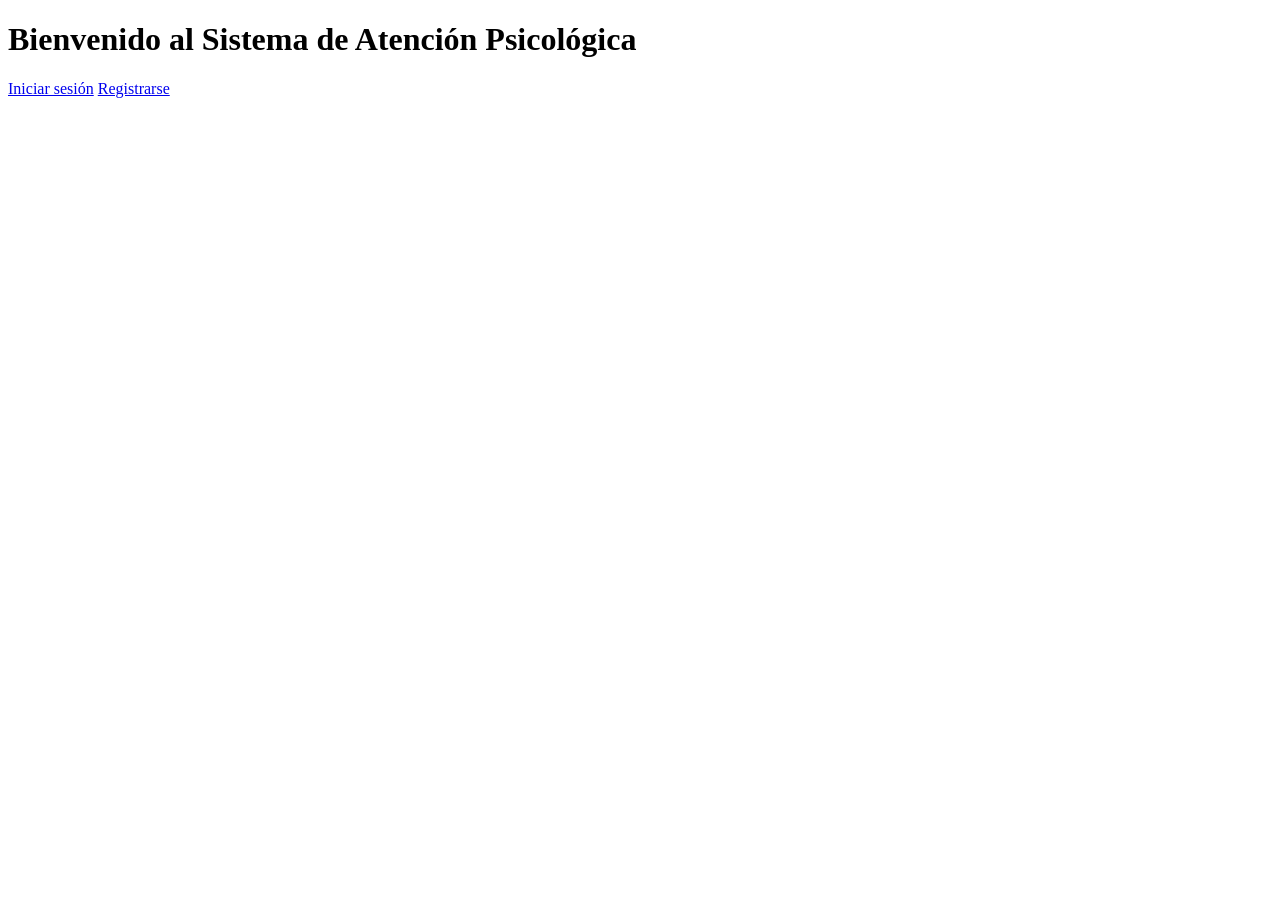
==== index.html @ fe7c887a "Add files via upload" ====
<!DOCTYPE html>
<html lang="es">
<head>
    <meta charset="UTF-8">
    <meta name="viewport" content="width=device-width, initial-scale=1.0">
    <link rel="stylesheet" href="css/styles-index.css">
    <title>Página principal</title>
</head>
<body>
    <header>
        <h1>Bienvenido al Sistema de Atención Psicológica</h1>
    </header>
    <main>
        <a href="login.html" id="loginLink">Iniciar sesión</a>
        <a href="registro.html" id="registerLink">Registrarse</a>
    </main>
    <script type="module">
        document.addEventListener('DOMContentLoaded', () => {
            const loginLink = document.getElementById('loginLink');
            const registerLink = document.getElementById('registerLink');
            
            loginLink.addEventListener('click', (e) => {
                e.preventDefault();
                window.location.href = 'login.html';
            });
            
            registerLink.addEventListener('click', (e) => {
                e.preventDefault();
                window.location.href = 'registro.html';
            });
        });
    </script>
</body>
</html>
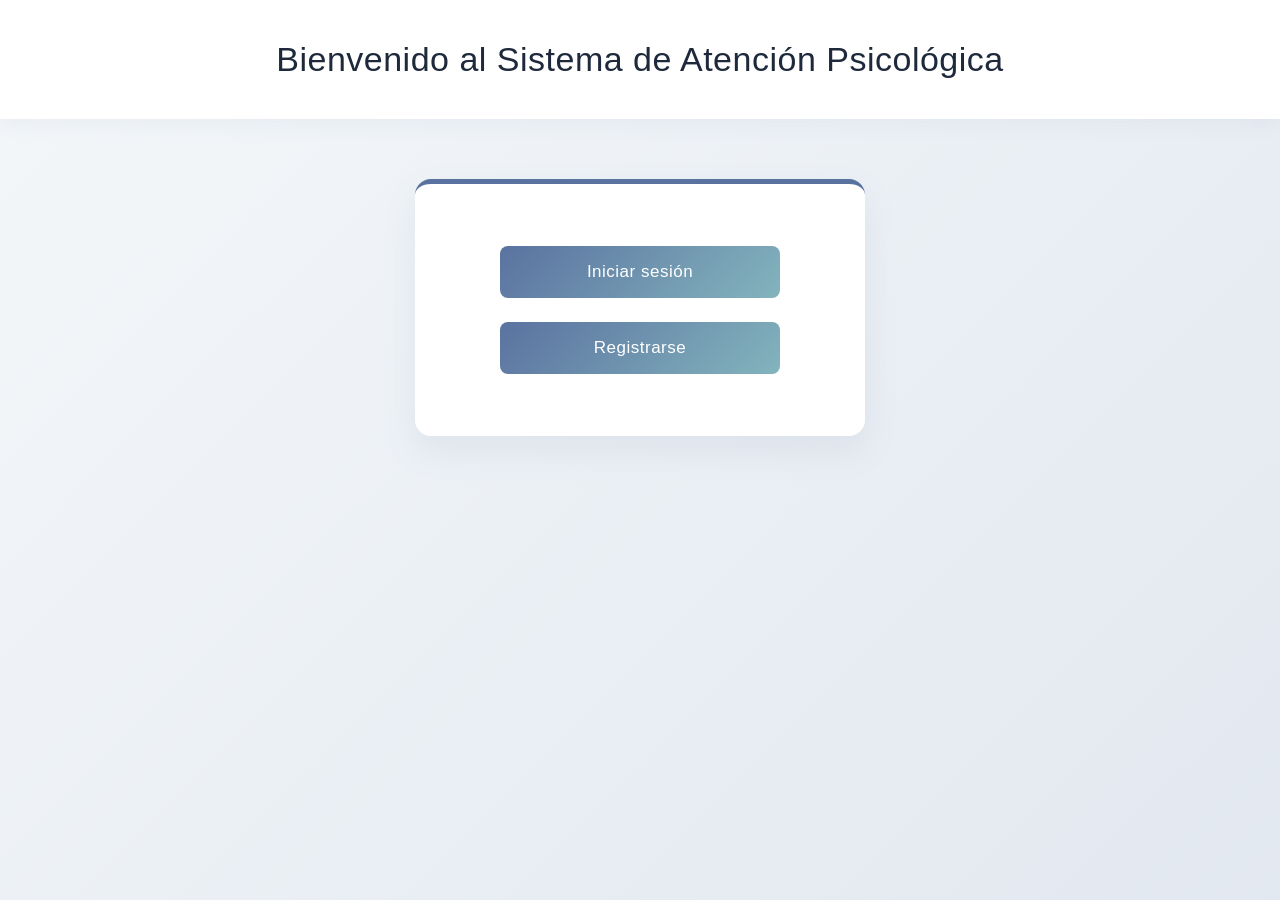
==== commit 2254503e: "Update index.html" ====
--- a/index.html
+++ b/index.html
@@ -3,7 +3,7 @@
 <head>
     <meta charset="UTF-8">
     <meta name="viewport" content="width=device-width, initial-scale=1.0">
-    <link rel="stylesheet" href="css/styles-index.css">
+    <link rel="stylesheet" href="styles-index.css">
     <title>Página principal</title>
 </head>
 <body>
@@ -31,4 +31,5 @@
         });
     </script>
 </body>
-</html>+
+</html>
--- a/styles-index.css
+++ b/styles-index.css
@@ -0,0 +1,90 @@
+* {
+    margin: 0;
+    padding: 0;
+    box-sizing: border-box;
+}
+
+body {
+    font-family: 'Segoe UI', Tahoma, Geneva, Verdana, sans-serif;
+    background: url('https://www.transparenttextures.com/patterns/cubes.png'), linear-gradient(135deg, #F4F7F9 0%, #E2E8F0 100%);
+    min-height: 100vh;
+    display: flex;
+    flex-direction: column;
+    align-items: center;
+}
+
+header {
+    background: white;
+    color: #334155;
+    padding: 40px 20px;
+    text-align: center;
+    width: 100%;
+    margin-bottom: 60px;
+    box-shadow: 0 4px 20px rgba(90, 114, 160, 0.08);
+}
+
+header h1 {
+    font-size: 34px;
+    font-weight: 400;
+    letter-spacing: 0.5px;
+    color: #1E293B;
+    max-width: 800px;
+    margin: 0 auto;
+}
+
+main {
+    display: flex;
+    flex-direction: column;
+    align-items: center;
+    padding: 50px 40px;
+    background: #FFFFFF;
+    border-radius: 16px;
+    box-shadow: 0 15px 35px rgba(90, 114, 160, 0.1);
+    max-width: 450px;
+    width: 90%;
+    animation: slideUp 0.8s ease;
+    border-top: 5px solid #5A72A0;
+}
+
+@keyframes slideUp {
+    from { opacity: 0; transform: translateY(20px); }
+    to { opacity: 1; transform: translateY(0); }
+}
+
+a {
+    display: inline-block;
+    margin: 12px;
+    padding: 16px 30px;
+    background: linear-gradient(135deg, #5A72A0 0%, #83B4BD 100%);
+    color: white;
+    text-decoration: none;
+    border-radius: 8px;
+    font-size: 17px;
+    font-weight: 500;
+    letter-spacing: 0.5px;
+    transition: all 0.3s ease;
+    width: 280px;
+    text-align: center;
+}
+
+a:hover {
+    transform: translateY(-2px);
+    box-shadow: 0 8px 20px rgba(90, 114, 160, 0.25);
+    background: linear-gradient(135deg, #4A6290 0%, #73A4AD 100%);
+}
+
+@media screen and (max-width: 480px) {
+    main {
+        padding: 30px 20px;
+        width: 95%;
+    }
+    header h1 {
+        font-size: 22px;
+        margin-bottom: 20px;
+    }
+    a {
+        font-size: 14px;
+        padding: 12px;
+        width: 100%;
+    }
+}
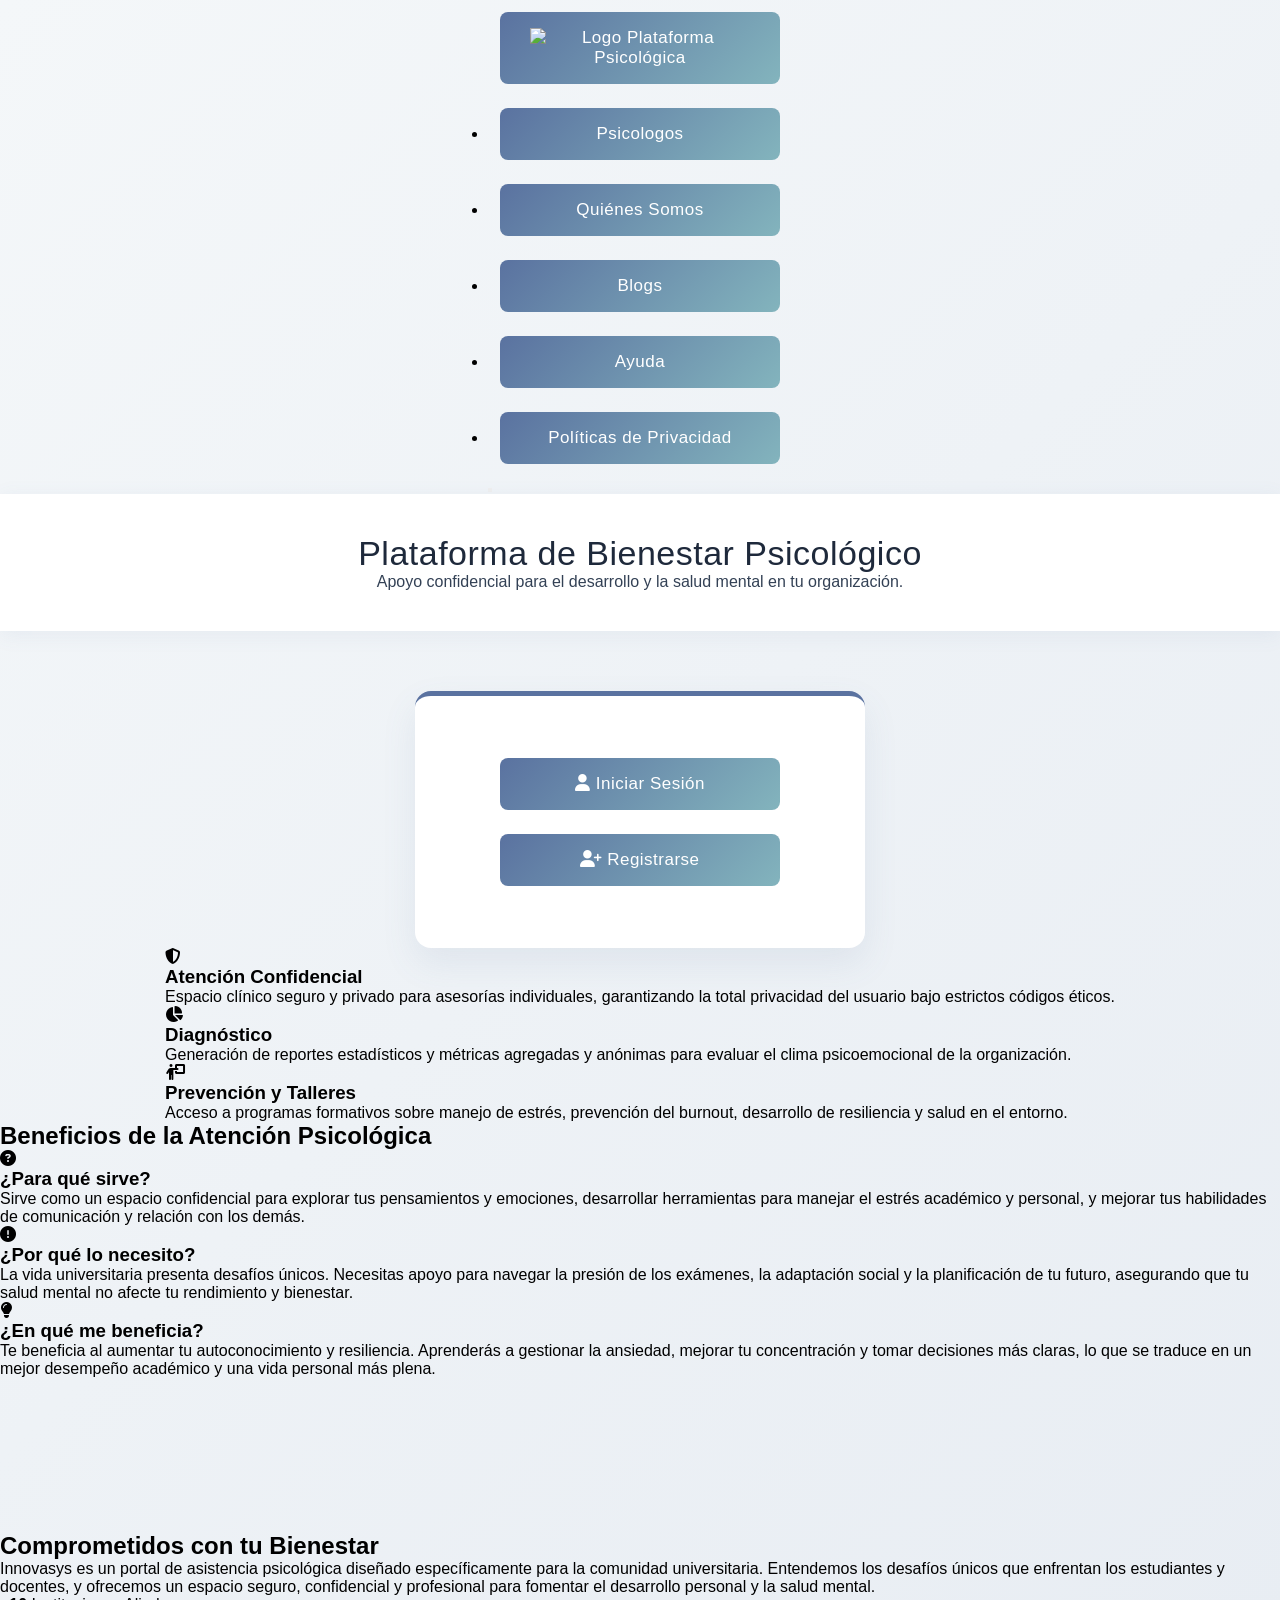
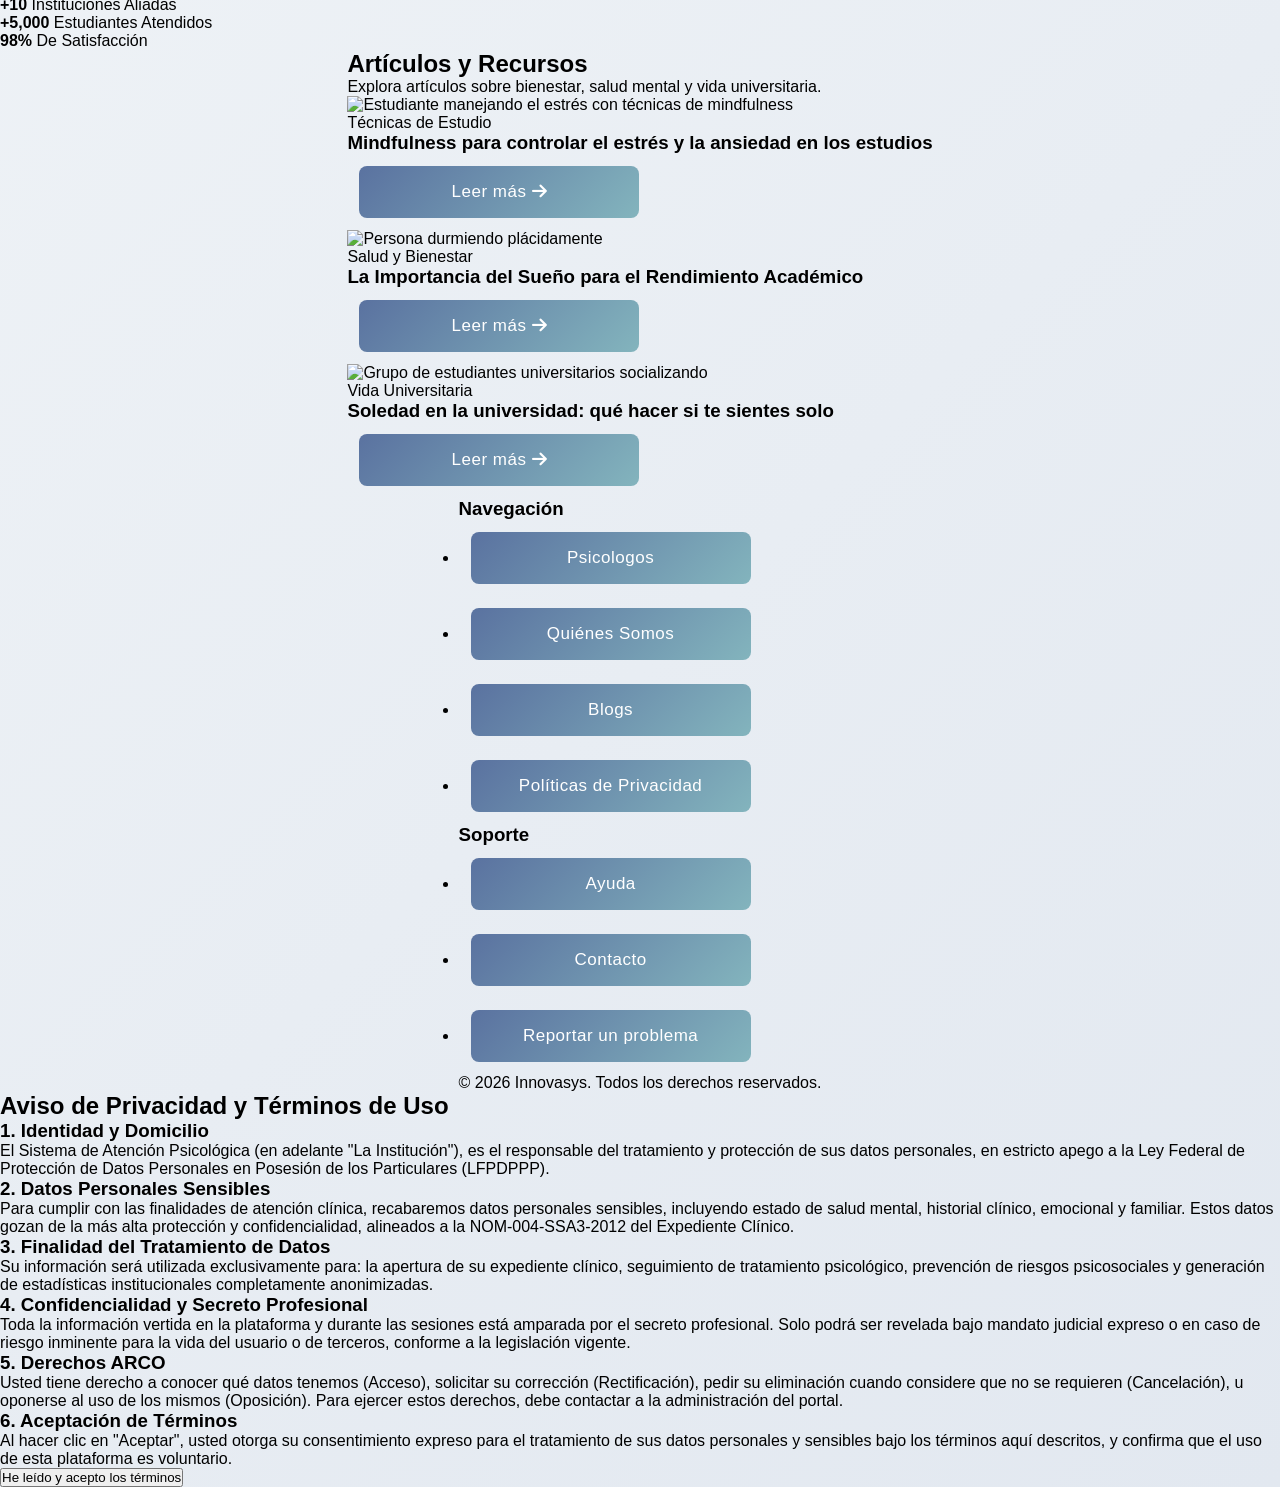
==== commit 5993c0af: "Update index.html" ====
--- a/index.html
+++ b/index.html
@@ -3,33 +3,207 @@
 <head>
     <meta charset="UTF-8">
     <meta name="viewport" content="width=device-width, initial-scale=1.0">
+    <link rel="preconnect" href="https://fonts.googleapis.com">
+    <link rel="preconnect" href="https://fonts.gstatic.com" crossorigin>
+    <link href="https://fonts.googleapis.com/css2?family=Poppins:wght@400;600;700&display=swap" rel="stylesheet">
     <link rel="stylesheet" href="styles-index.css">
-    <title>Página principal</title>
+    <link rel="stylesheet" href="https://cdnjs.cloudflare.com/ajax/libs/font-awesome/6.5.2/css/all.min.css" integrity="sha512-SnH5WK+bZxgPHs44uWIX+LLJAJ9/2PkPKZ5QiAj6Ta86w+fsb2TkcmfRyVX3pBnMFcV7oQPJkl9QevSCWr3W6A==" crossorigin="anonymous" referrerpolicy="no-referrer" />
+    <link rel="stylesheet" href="terminos.css">
+    <title>Página principal - Sistema de Atención Psicológica</title>
+    
 </head>
 <body>
+    <nav class="top-nav">
+        <div class="nav-brand">
+            <a href="index.html"><img src="logomain.png" alt="Logo Plataforma Psicológica" class="nav-logo"></a>
+        </div>
+        <ul class="nav-links">
+            <li><a href="info.html#servicios">Psicologos</a></li>
+            <li><a href="info.html#quienes-somos">Quiénes Somos</a></li>
+            <li><a href="info.html#blogs">Blogs</a></li>
+            <li><a href="info.html#ayuda">Ayuda</a></li>
+            <li><a href="#" id="privacyLinkNav">Políticas de Privacidad</a></li>
+        </ul>
+        <button class="nav-toggle" aria-label="toggle navigation">
+            <span class="hamburger"></span>
+        </button>
+    </nav>
     <header>
-        <h1>Bienvenido al Sistema de Atención Psicológica</h1>
+        <div id="hex-animation-container"></div>
+        
+        <h1>Plataforma de Bienestar Psicológico</h1>
+        <p class="subtitle">Apoyo confidencial para el desarrollo y la salud mental en tu organización.</p>
     </header>
-    <main>
-        <a href="login.html" id="loginLink">Iniciar sesión</a>
-        <a href="registro.html" id="registerLink">Registrarse</a>
+
+    <main class="scroll-animate">
+        <a href="login.html" id="loginLink"><i class="fas fa-user"></i> Iniciar Sesión</a>
+        <a href="registro.html" id="registerLink"><i class="fas fa-user-plus"></i> Registrarse</a>
     </main>
-    <script type="module">
-        document.addEventListener('DOMContentLoaded', () => {
-            const loginLink = document.getElementById('loginLink');
-            const registerLink = document.getElementById('registerLink');
-            
-            loginLink.addEventListener('click', (e) => {
-                e.preventDefault();
-                window.location.href = 'login.html';
+
+    <section class="features-container" id="features">
+        <div class="card scroll-animate">
+            <div class="card-icon"><i class="fas fa-shield-halved"></i></div>
+            <h3>Atención Confidencial</h3>
+            <p>Espacio clínico seguro y privado para asesorías individuales, garantizando la total privacidad del usuario bajo estrictos códigos éticos.</p>
+        </div>
+
+        <div class="card scroll-animate">
+            <div class="card-icon"><i class="fas fa-chart-pie"></i></div>
+            <h3>Diagnóstico</h3>
+            <p>Generación de reportes estadísticos y métricas agregadas y anónimas para evaluar el clima psicoemocional de la organización.</p>
+        </div>
+
+        <div class="card scroll-animate">
+            <div class="card-icon"><i class="fas fa-person-chalkboard"></i></div>
+            <h3>Prevención y Talleres</h3>
+            <p>Acceso a programas formativos sobre manejo de estrés, prevención del burnout, desarrollo de resiliencia y salud en el entorno.</p>
+        </div>
+    </section>
+
+    <section class="benefits-section">
+        <h2 class="scroll-animate">Beneficios de la Atención Psicológica</h2>
+        <div class="benefits-grid">
+            <div class="benefit-item scroll-animate">
+                <div class="benefit-icon"><i class="fas fa-question-circle"></i></div>
+                <h3>¿Para qué sirve?</h3>
+                <p>Sirve como un espacio confidencial para explorar tus pensamientos y emociones, desarrollar herramientas para manejar el estrés académico y personal, y mejorar tus habilidades de comunicación y relación con los demás.</p>
+            </div>
+            <div class="benefit-item scroll-animate">
+                <div class="benefit-icon"><i class="fas fa-exclamation-circle"></i></div>
+                <h3>¿Por qué lo necesito?</h3>
+                <p>La vida universitaria presenta desafíos únicos. Necesitas apoyo para navegar la presión de los exámenes, la adaptación social y la planificación de tu futuro, asegurando que tu salud mental no afecte tu rendimiento y bienestar.</p>
+            </div>
+            <div class="benefit-item scroll-animate">
+                <div class="benefit-icon"><i class="fas fa-lightbulb"></i></div>
+                <h3>¿En qué me beneficia?</h3>
+                <p>Te beneficia al aumentar tu autoconocimiento y resiliencia. Aprenderás a gestionar la ansiedad, mejorar tu concentración y tomar decisiones más claras, lo que se traduce en un mejor desempeño académico y una vida personal más plena.</p>
+            </div>
+        </div>
+    </section>
+
+    <section id="quienes-somos" class="quienes-somos-section scroll-animate">
+        <video autoplay muted loop playsinline class="video-bg">
+            <source src="videos/footer-bg.mp4" type="video/mp4">
+            Tu navegador no soporta videos.
+        </video>
+        <div class="section-overlay"></div>
+        <div class="quienes-somos-content">
+            <h2>Comprometidos con tu Bienestar</h2>
+            <p>Innovasys es un portal de asistencia psicológica diseñado específicamente para la comunidad universitaria. Entendemos los desafíos únicos que enfrentan los estudiantes y docentes, y ofrecemos un espacio seguro, confidencial y profesional para fomentar el desarrollo personal y la salud mental.</p>
+            <div class="quienes-somos-stats">
+                <div class="stat">
+                    <strong>+10</strong>
+                    <span>Instituciones Aliadas</span>
+                </div>
+                <div class="stat">
+                    <strong>+5,000</strong>
+                    <span>Estudiantes Atendidos</span>
+                </div>
+                <div class="stat">
+                    <strong>98%</strong>
+                    <span>De Satisfacción</span>
+                </div>
+            </div>
+        </div>
+    </section>
+
+    <section id="blog-section" class="blog-section-container scroll-animate">
+        <h2>Artículos y Recursos</h2>
+        <p class="subtitle">Explora artículos sobre bienestar, salud mental y vida universitaria.</p>
+        <div class="blog-grid">
+            <div class="blog-card">
+                <img src="https://images.unsplash.com/photo-1515378791036-0648a3ef77b2?ixlib=rb-4.0.3&ixid=M3wxMjA3fDB8MHxwaG90by1wYWdlfHx8fGVufDB8fHx8fA%3D%3D&auto=format&fit=crop&w=1170&q=80" alt="Estudiante manejando el estrés con técnicas de mindfulness" class="blog-card-img">
+                <div class="blog-card-content">
+                    <span class="blog-category">Técnicas de Estudio</span>
+                    <h3>Mindfulness para controlar el estrés y la ansiedad en los estudios</h3>
+                    <a href="https://www.universia.net/es/actualidad/vida-universitaria/mindfulness-controlar-estres-ansiedad-estudios-1163701.html" target="_blank" class="blog-read-more">Leer más <i class="fas fa-arrow-right"></i></a>
+                </div>
+            </div>
+            <div class="blog-card">
+                <img src="https://encrypted-tbn0.gstatic.com/images?q=tbn:ANd9GcSHNWNBvbzosgFJBCMod4OmthiHLi0aNhvU5Q&s" alt="Persona durmiendo plácidamente" class="blog-card-img">
+                <div class="blog-card-content">
+                    <span class="blog-category">Salud y Bienestar</span>
+                    <h3>La Importancia del Sueño para el Rendimiento Académico</h3>
+                    <a href="https://www.udep.edu.pe/hoy/2021/09/la-importancia-del-sueno-en-el-rendimiento-academico/" target="_blank" class="blog-read-more">Leer más <i class="fas fa-arrow-right"></i></a>
+                </div>
+            </div>
+            <div class="blog-card">
+                <img src="https://images.unsplash.com/photo-1523240795612-9a054b0db644?ixlib=rb-4.0.3&ixid=M3wxMjA3fDB8MHxwaG90by1wYWdlfHx8fGVufDB8fHx8fA%3D%3D&auto=format&fit=crop&w=1170&q=80" alt="Grupo de estudiantes universitarios socializando" class="blog-card-img">
+                <div class="blog-card-content">
+                    <span class="blog-category">Vida Universitaria</span>
+                    <h3>Soledad en la universidad: qué hacer si te sientes solo</h3>
+                    <a href="https://www.formacionyestudios.com/soledad-en-la-universidad-que-hacer-si-te-sientes-solo.html" target="_blank" class="blog-read-more">Leer más <i class="fas fa-arrow-right"></i></a>
+                </div>
+            </div>
+        </div>
+    </section>
+
+    <footer class="main-footer scroll-animate">
+        <div class="footer-grid">
+            <div class="footer-column">
+                <h3>Navegación</h3>
+                <ul>
+                    <li><a href="info.html#servicios">Psicologos</a></li>
+                    <li><a href="info.html#quienes-somos">Quiénes Somos</a></li>
+                    <li><a href="info.html#blogs">Blogs</a></li>
+                    <li><a href="#" id="privacyLinkFooter">Políticas de Privacidad</a></li>
+                </ul>
+            </div>
+            <div class="footer-column">
+                <h3>Soporte</h3>
+                <ul>
+                    <li><a href="info.html#ayuda">Ayuda</a></li>
+                    <li><a href="info.html#ayuda">Contacto</a></li>
+                    <li><a href="#">Reportar un problema</a></li>
+                </ul>
+            </div>
+        </div>
+        <div class="footer-bottom">
+            <p>&copy; 2026 Innovasys. Todos los derechos reservados.</p>
+        </div>
+    </footer>
+
+    <div id="legalModal" class="modal-overlay">
+    <div class="modal-content">
+        <h2>Aviso de Privacidad y Términos de Uso</h2>
+        <div class="legal-text">
+            <h3>1. Identidad y Domicilio</h3>
+            <p>El Sistema de Atención Psicológica (en adelante "La Institución"), es el responsable del tratamiento y protección de sus datos personales, en estricto apego a la Ley Federal de Protección de Datos Personales en Posesión de los Particulares (LFPDPPP).</p>
+
+            <h3>2. Datos Personales Sensibles</h3>
+            <p>Para cumplir con las finalidades de atención clínica, recabaremos datos personales sensibles, incluyendo estado de salud mental, historial clínico, emocional y familiar. Estos datos gozan de la más alta protección y confidencialidad, alineados a la NOM-004-SSA3-2012 del Expediente Clínico.</p>
+
+            <h3>3. Finalidad del Tratamiento de Datos</h3>
+            <p>Su información será utilizada exclusivamente para: la apertura de su expediente clínico, seguimiento de tratamiento psicológico, prevención de riesgos psicosociales y generación de estadísticas institucionales completamente anonimizadas.</p>
+
+            <h3>4. Confidencialidad y Secreto Profesional</h3>
+            <p>Toda la información vertida en la plataforma y durante las sesiones está amparada por el secreto profesional. Solo podrá ser revelada bajo mandato judicial expreso o en caso de riesgo inminente para la vida del usuario o de terceros, conforme a la legislación vigente.</p>
+
+            <h3>5. Derechos ARCO</h3>
+            <p>Usted tiene derecho a conocer qué datos tenemos (Acceso), solicitar su corrección (Rectificación), pedir su eliminación cuando considere que no se requieren (Cancelación), u oponerse al uso de los mismos (Oposición). Para ejercer estos derechos, debe contactar a la administración del portal.</p>
+
+            <h3>6. Aceptación de Términos</h3>
+            <p>Al hacer clic en "Aceptar", usted otorga su consentimiento expreso para el tratamiento de sus datos personales y sensibles bajo los términos aquí descritos, y confirma que el uso de esta plataforma es voluntario.</p>
+        </div>
+        <button id="acceptTermsBtn" class="accept-btn">He leído y acepto los términos</button>
+    </div>
+</div>
+
+</body>
+<script type="text/javascript" src="https://cdnjs.cloudflare.com/ajax/libs/vanilla-tilt/1.7.2/vanilla-tilt.min.js"></script>
+<script src="animations.js"></script>
+<script src="terminos.js"></script>
+<script>
+    document.addEventListener('DOMContentLoaded', () => {
+        const navToggle = document.querySelector('.nav-toggle');
+        const navLinks = document.querySelector('.nav-links');
+
+        if (navToggle && navLinks) {
+            navToggle.addEventListener('click', () => {
+                navLinks.classList.toggle('active');
+                navToggle.classList.toggle('active');
             });
-            
-            registerLink.addEventListener('click', (e) => {
-                e.preventDefault();
-                window.location.href = 'registro.html';
-            });
-        });
-    </script>
-</body>
-
+        }
+    });
+</script>
 </html>
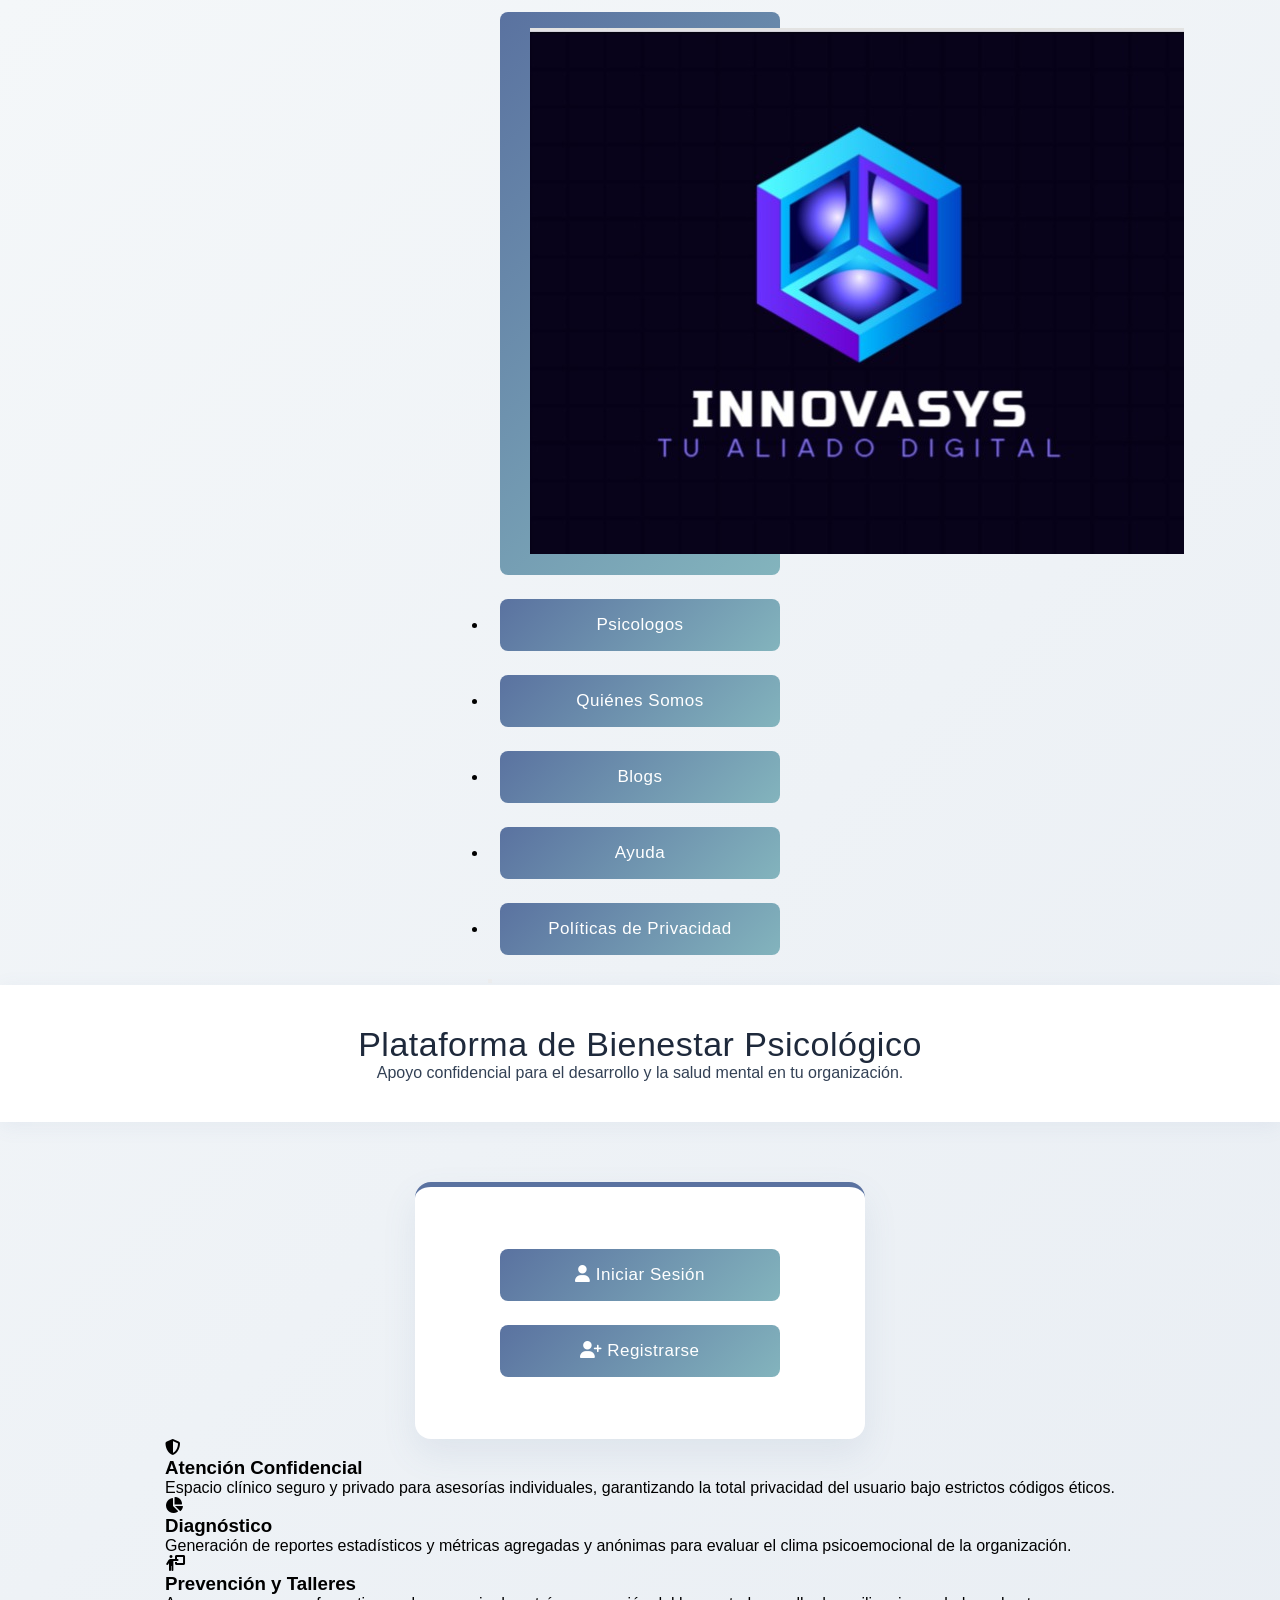
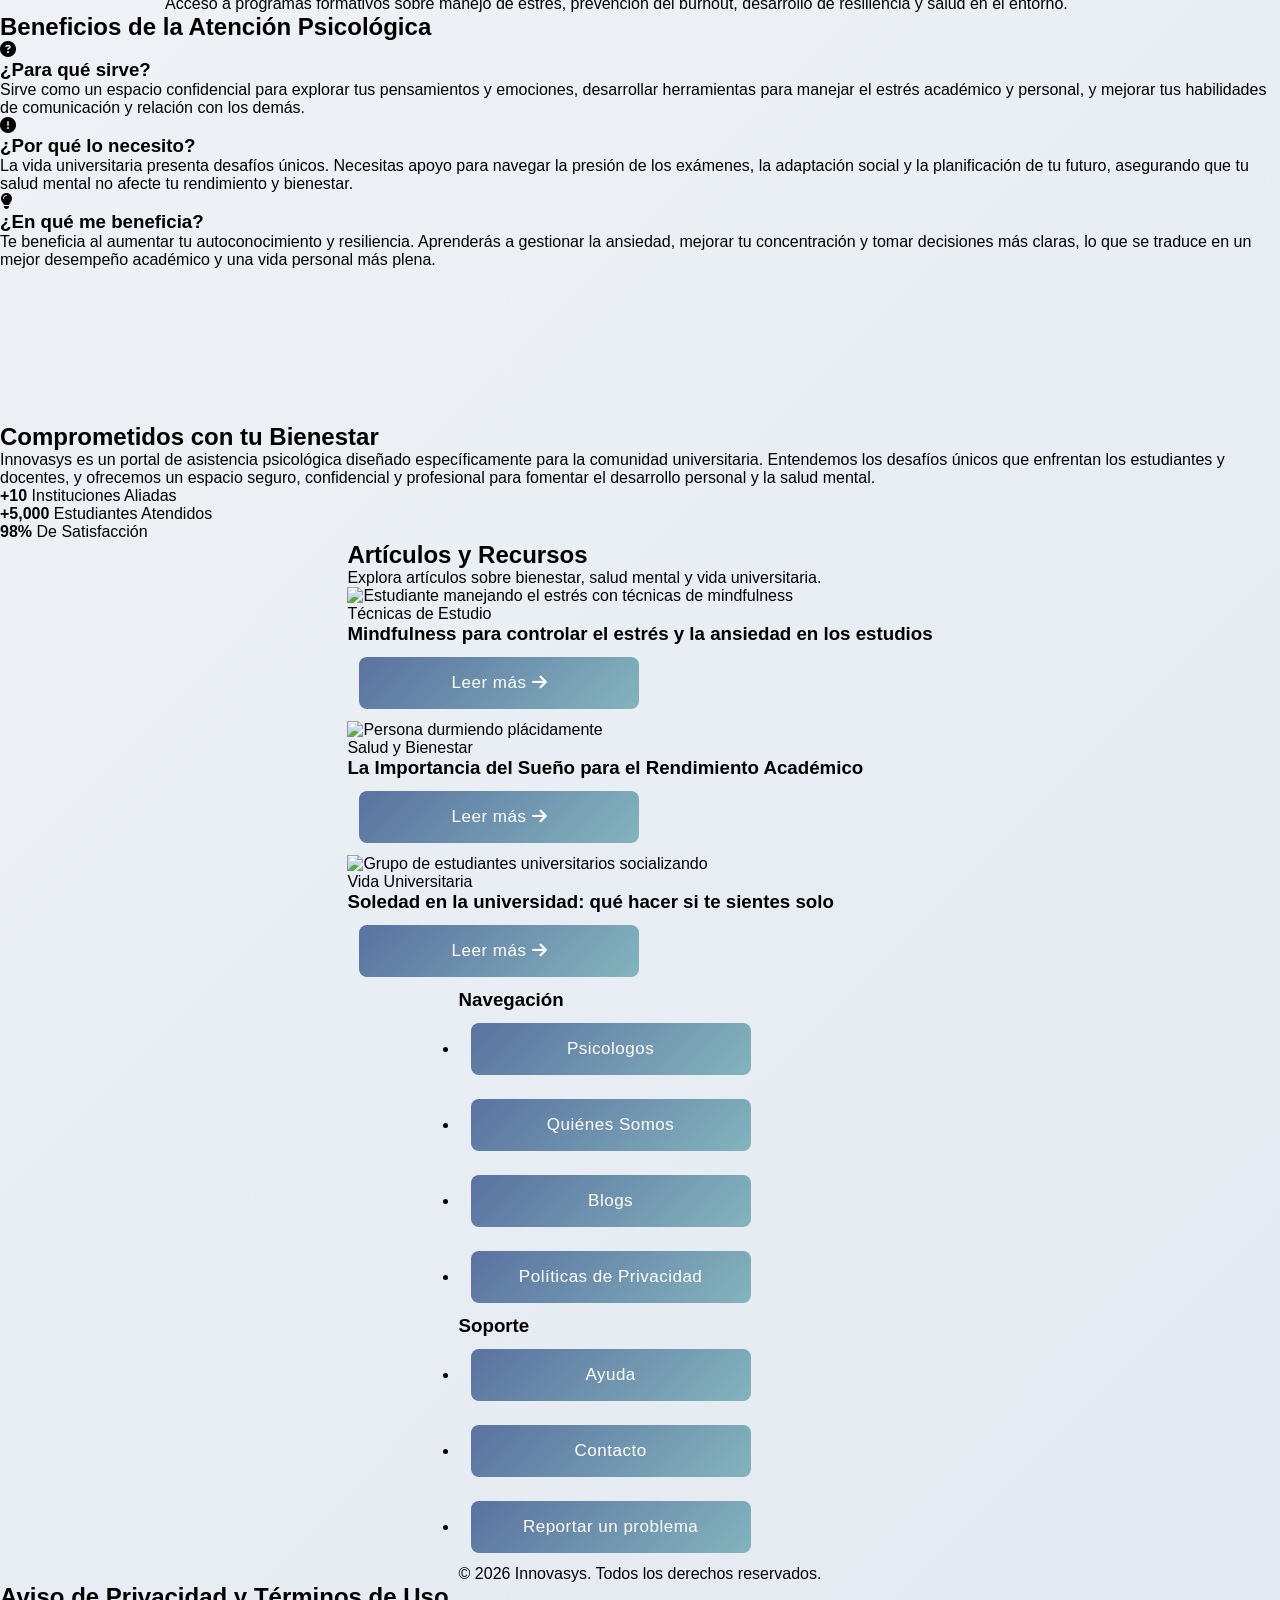
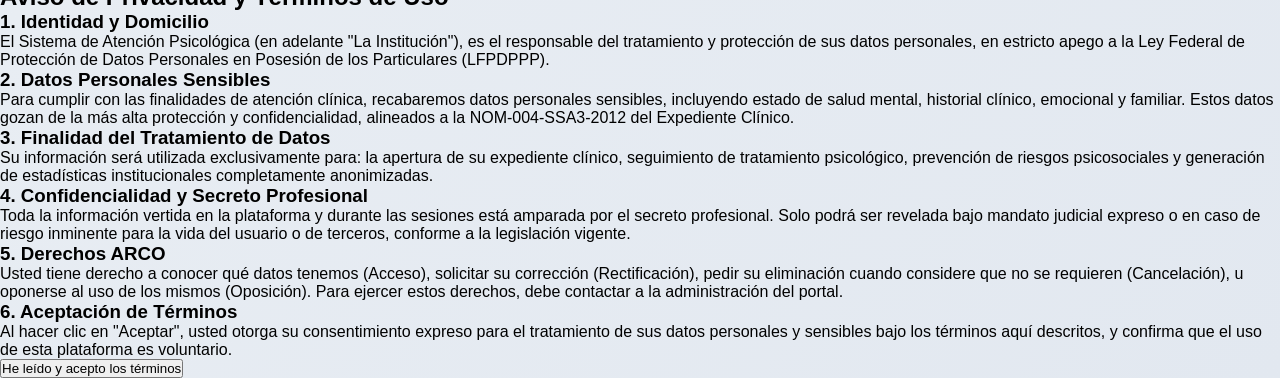
==== commit d520fd95: "Update index.html" ====
--- a/index.html
+++ b/index.html
@@ -15,7 +15,7 @@
 <body>
     <nav class="top-nav">
         <div class="nav-brand">
-            <a href="index.html"><img src="logomain.png" alt="Logo Plataforma Psicológica" class="nav-logo"></a>
+            <a href="index.html"><img src="logomain.jpg" alt="Logo Plataforma Psicológica" class="nav-logo"></a>
         </div>
         <ul class="nav-links">
             <li><a href="info.html#servicios">Psicologos</a></li>
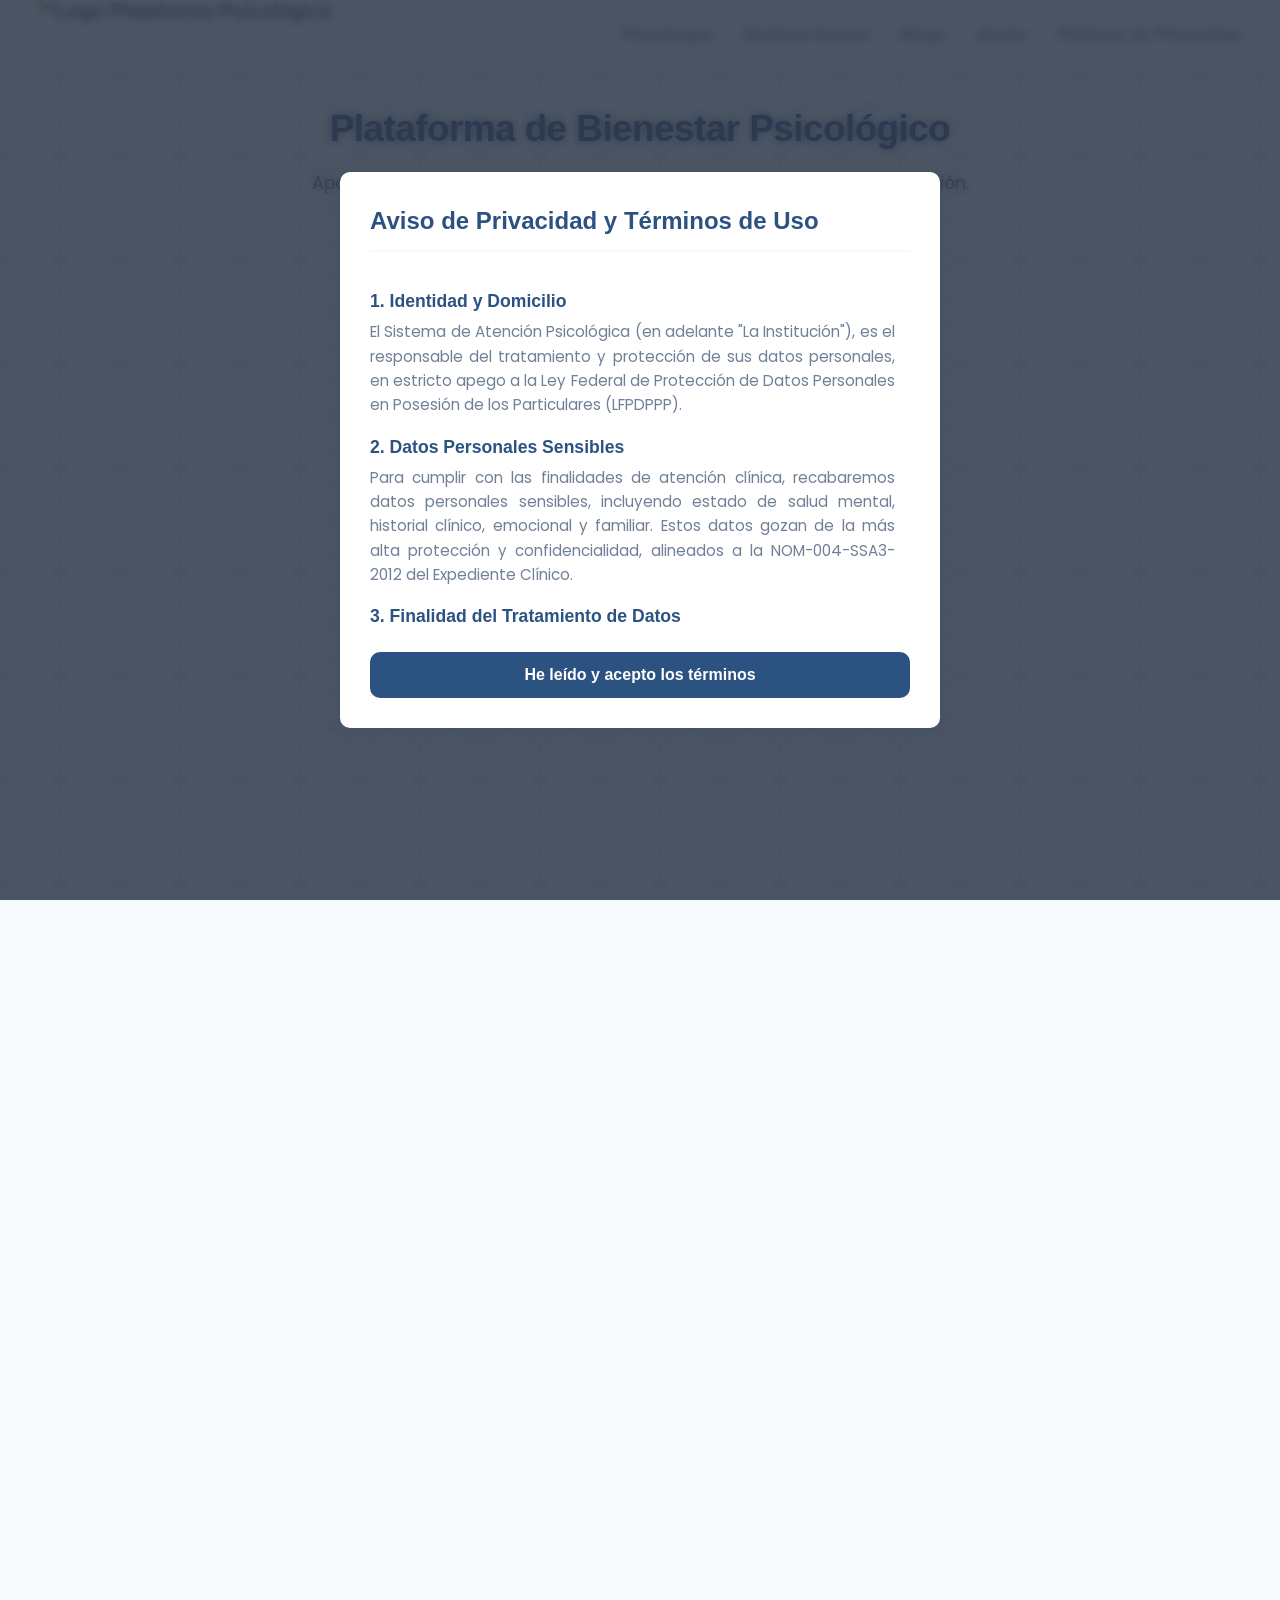
==== commit 0a0cfeeb: "Add files via upload" ====
--- a/index.html
+++ b/index.html
@@ -15,7 +15,7 @@
 <body>
     <nav class="top-nav">
         <div class="nav-brand">
-            <a href="index.html"><img src="logomain.jpg" alt="Logo Plataforma Psicológica" class="nav-logo"></a>
+            <a href="index.html"><img src="logomain.png" alt="Logo Plataforma Psicológica" class="nav-logo"></a>
         </div>
         <ul class="nav-links">
             <li><a href="info.html#servicios">Psicologos</a></li>
@@ -206,4 +206,4 @@
         }
     });
 </script>
-</html>
+</html>
--- a/styles-index.css
+++ b/styles-index.css
@@ -1,90 +1,770 @@
+/* Definición de la paleta de colores institucional */
+:root {
+    --primary-color: #2C5282;      /* Azul institucional: seriedad, confianza y ética */
+    --secondary-color: #4299E1;    /* Azul interactivo: enfoque y dinamismo */
+    --background-color: #F7FAFC;   /* Gris suave: descanso visual clínico */
+    --text-color: #2D3748;         /* Gris oscuro: lectura cómoda con alto contraste */
+    --text-muted: #718096;         /* Gris medio: para descripciones secundarias */
+    --white: #FFFFFF;
+    --border-radius: 10px;
+    --shadow-sm: 0 4px 6px rgba(0, 0, 0, 0.05);
+    --shadow-md: 0 10px 15px -3px rgba(44, 82, 130, 0.1), 0 4px 6px -2px rgba(44, 82, 130, 0.05);
+}
+
+/* ==========================================================================
+   KEYFRAMES (Animaciones)
+   ========================================================================== */
+@keyframes fadeIn {
+    from { opacity: 0; }
+    to { opacity: 1; }
+}
+
+@keyframes slideInTop {
+    from {
+        opacity: 0;
+        transform: translateY(-20px);
+    }
+    to {
+        opacity: 1;
+        transform: translateY(0);
+    }
+}
+
+@keyframes fadeInUp {
+    from {
+        opacity: 0;
+        transform: translateY(20px);
+    }
+    to {
+        opacity: 1;
+        transform: translateY(0);
+    }
+}
+
+@keyframes fadeInUp3D {
+    from {
+        opacity: 0;
+        transform: perspective(1000px) translateY(20px);
+    }
+    to {
+        opacity: 1;
+        transform: perspective(1000px) translateY(0);
+    }
+}
+
+@keyframes randomHexFade {
+    0% { opacity: 0; transform: scale(0.7) rotate(20deg); } /* Inicia más pequeño y rotado */
+    30% { opacity: 0.6; transform: scale(1) rotate(0deg); } /* Opacidad máxima más baja, menos rotación para "iluminar" */
+    100% { opacity: 0; transform: scale(1.3) rotate(-20deg); } /* Se desvanece, más grande y rotado */
+}
+
+@keyframes iconPulse {
+    0%, 100% {
+        /* Mantenemos el translateZ para que no pierda su efecto 3D */
+        transform: scale(1) translateZ(40px);
+    }
+    50% {
+        transform: scale(1.15) translateZ(40px); /* Crece un 15% en medio de la animación */
+    }
+}
+
+/* ==========================================================================
+   RESET Y ESTILOS BASE
+   ========================================================================== */
 * {
     margin: 0;
     padding: 0;
     box-sizing: border-box;
+    font-family: 'Poppins', 'Segoe UI', Roboto, Helvetica, Arial, sans-serif;
 }
 
 body {
-    font-family: 'Segoe UI', Tahoma, Geneva, Verdana, sans-serif;
-    background: url('https://www.transparenttextures.com/patterns/cubes.png'), linear-gradient(135deg, #F4F7F9 0%, #E2E8F0 100%);
-    min-height: 100vh;
+    background-color: var(--background-color);
+    color: var(--text-color);
+    
     display: flex;
     flex-direction: column;
     align-items: center;
-}
-
+    min-height: 100vh;
+    padding: 100px 20px 40px; /* Aumentamos el padding superior para la barra de navegación */
+    line-height: 1.6;
+    overflow-x: hidden;
+    
+    /* Animación de entrada inicial de la página */
+    animation: fadeIn 1s ease-out both;
+}
+
+/* ==========================================================================
+   FONDO HEXAGONAL ANIMADO
+   ========================================================================== */
+body::before {
+    content: "";
+    position: fixed;
+    top: 0;
+    left: 0;
+    width: 100%;
+    height: 100%;
+    z-index: -1; /* Asegura que se quede por detrás de todo el contenido */
+    
+    /* Patrón SVG de hexágonos codificado en URL */
+    background-image: url("data:image/svg+xml,%3Csvg xmlns='http://www.w3.org/2000/svg' width='50' height='86.6' viewBox='0 0 50 86.6'%3E%3Cpath d='M25 0L50 14.4v28.9L25 57.7L0 43.3V14.4L25 0zM25 86.6L50 72.2V43.3L25 28.9L0 43.3v28.9L25 86.6z' fill='none' stroke='%234299E1' stroke-width='1.5' /%3E%3C/svg%3E");
+    background-size: 60px 104px; /* Tamaño del hexágono */
+    opacity: 0.1; /* Hacemos el fondo estático y sutil */
+}
+
+/* Contenedor para los hexágonos aleatorios */
+#hex-animation-container {
+    position: fixed;
+    top: 0;
+    left: 0;
+    width: 100%;
+    height: 100%;
+    z-index: -2; /* Detrás del contenido, pero visible */
+    overflow: hidden;
+}
+
+.flying-hexagon {
+    position: absolute;
+    width: 60px;
+    height: 104px;
+    /* SVG de un hexágono con contorno (stroke) en un azul más claro para el efecto de "iluminación" */
+    background-image: url("data:image/svg+xml,%3Csvg xmlns='http://www.w3.org/2000/svg' width='50' height='86.6' viewBox='0 0 50 86.6'%3E%3Cpath d='M25 0L50 14.4v28.9L25 57.7L0 43.3V14.4L25 0zM25 86.6L50 72.2V43.3L25 28.9L0 43.3v28.9L25 86.6z' fill='none' stroke='%2385C1E9' stroke-width='1.5' /%3E%3C/svg%3E");
+    background-size: contain;
+    background-repeat: no-repeat;
+    opacity: 0; /* Inicia invisible */
+    
+    /* La animación se aplica desde JS, pero definimos su nombre aquí */
+    animation-name: randomHexFade;
+    animation-timing-function: ease-in-out;
+    animation-fill-mode: forwards; /* Mantiene el estado final (invisible) */
+}
+
+/* ==========================================================================
+   BARRA DE NAVEGACIÓN SUPERIOR
+   ========================================================================== */
+.top-nav {
+    position: fixed;
+    top: 0;
+    left: 0;
+    width: 100%;
+    display: flex;
+    justify-content: space-between;
+    align-items: center;
+    padding: 15px 40px; /* Aumentamos el padding para dar espacio al logo más grande */
+    background-color: var(--white); /* Fondo sólido */
+    box-shadow: var(--shadow-sm);
+    z-index: 900;
+    transition: top 0.3s;
+}
+
+.nav-logo {
+    height: 80px; /* Hacemos el logo más grande para que sea legible */
+    width: auto;
+    display: block; /* Elimina espacios extra debajo de la imagen */
+    margin-top: -20px; /* Aumentamos el margen negativo para que el logo "flote" */
+    margin-bottom: -20px; /* y no agrande la barra de navegación */
+}
+
+.nav-brand a {
+    font-size: 1.25rem;
+    font-weight: 700;
+    color: var(--primary-color);
+    text-decoration: none;
+    padding: 0;
+    overflow: visible; /* Sobrescribe el overflow:hidden de los botones */
+}
+
+.nav-brand a::before {
+    display: none; /* Quita el efecto shimmer del logo */
+}
+
+.nav-links {
+    display: flex;
+    list-style: none;
+    gap: 30px;
+}
+
+.nav-links a {
+    font-weight: 600;
+    color: var(--text-muted);
+    padding: 5px 0;
+    position: relative;
+    overflow: visible; /* Para que la línea de abajo sea visible */
+}
+
+.nav-links a::before {
+    display: none; /* Quita el efecto shimmer de los links de navegación */
+}
+
+.nav-links a:hover {
+    color: var(--primary-color);
+}
+
+.nav-toggle {
+    display: none; /* Oculto en escritorio */
+    border: none;
+    background: transparent;
+    cursor: pointer;
+}
+
+/* ==========================================================================
+   ENCABEZADO
+   ========================================================================== */
 header {
-    background: white;
-    color: #334155;
-    padding: 40px 20px;
     text-align: center;
-    width: 100%;
-    margin-bottom: 60px;
-    box-shadow: 0 4px 20px rgba(90, 114, 160, 0.08);
-}
-
-header h1 {
-    font-size: 34px;
-    font-weight: 400;
+    margin-bottom: 35px;
+    max-width: 700px;
+}
+
+h1 {
+    color: var(--primary-color);
+    font-size: 2.3rem; /* Ajuste ligero para la nueva tipografía */
+    font-weight: 700;
+    letter-spacing: -0.5px;
+    margin-bottom: 10px;
+    animation: slideInTop 0.8s ease-out both;
+}
+
+.subtitle {
+    color: var(--text-muted);
+    font-size: 1.1rem;
+    animation: slideInTop 0.8s ease-out 0.2s both;
+}
+
+/* ==========================================================================
+   CONTENEDOR DE ACCESO (MAIN)
+   ========================================================================== */
+main {
+    background-color: var(--white);
+    padding: 30px;
+    border-radius: var(--border-radius);
+    box-shadow: var(--shadow-sm);
+    display: flex;
+    flex-direction: column;
+    gap: 15px;
+    width: 100%;
+    max-width: 400px;
+    margin-bottom: 50px;
+}
+
+a {
+    text-decoration: none;
+    text-align: center;
+    padding: 14px 24px;
+    border-radius: var(--border-radius);
+    font-size: 1.05rem;
+    font-weight: 600;
+    transition: background-color 0.3s ease, color 0.3s ease, border-color 0.3s ease, box-shadow 0.3s ease, transform 0.3s ease;
+    display: block;
+    position: relative; /* Necesario para el efecto de resaltado */
+    overflow: hidden;   /* Oculta el resaltado fuera del botón */
+}
+
+a i {
+    margin-right: 8px; /* Espacio entre el icono y el texto */
+}
+
+/* Efecto de resaltado (shimmer) */
+a::before {
+    content: '';
+    position: absolute;
+    top: 0;
+    left: -100%;
+    width: 100%;
+    height: 100%;
+    background: linear-gradient(120deg, transparent, rgba(255, 255, 255, 0.3), transparent);
+    transition: left 0.7s cubic-bezier(0.23, 1, 0.32, 1);
+}
+
+a:hover::before {
+    left: 100%;
+}
+
+#loginLink {
+    background-color: var(--primary-color);
+    color: var(--white);
+    border: 2px solid var(--primary-color);
+}
+
+#loginLink:hover {
+    background-color: #25456b; /* Un azul un poco más oscuro y profundo */
+    border-color: #25456b;
+    transform: scale(1.02);
+    box-shadow: 0 6px 16px rgba(66, 153, 225, 0.35);
+}
+
+#registerLink {
+    background-color: var(--white); /* Fondo blanco para que el borde resalte */
+    color: var(--primary-color);
+    border: 2px solid var(--primary-color);
+}
+
+#registerLink:hover {
+    background-color: rgba(66, 153, 225, 0.1); /* Relleno muy sutil con el color secundario */
+    color: var(--secondary-color);
+    border-color: var(--secondary-color);
+    transform: scale(1.02);
+    box-shadow: 0 6px 16px rgba(44, 82, 130, 0.2);
+}
+
+/* ==========================================================================
+   SECCIÓN DE TARJETAS
+   ========================================================================== */
+.features-container {
+    display: grid;
+    grid-template-columns: repeat(auto-fit, minmax(280px, 1fr));
+    gap: 25px;
+    width: 100%;
+    max-width: 1000px;
+    padding: 10px 0;
+}
+
+.card {
+    background-color: var(--white);
+    padding: 30px;
+    border-radius: var(--border-radius);
+    box-shadow: var(--shadow-sm);
+    border-top: 4px solid transparent;
+    position: relative;
+    transition: box-shadow 0.35s ease, border-top-color 0.35s ease;    
+
+    /* Prepara la tarjeta para la perspectiva 3D */
+    transform-style: preserve-3d;
+}
+
+.card:hover {
+    /* El transform ahora lo maneja la librería, pero mantenemos la sombra y el borde */
+    border-top: 4px solid var(--primary-color);
+    box-shadow: var(--shadow-md);
+}
+
+.card-icon {
+    font-size: 2rem;
+    margin-bottom: 15px;
+    display: inline-block;
+    /* Eleva el icono en el espacio 3D */
+    transform: translateZ(40px);
+    color: var(--secondary-color);
+    font-family: "Font Awesome 6 Free"; /* Asegura que se use la fuente de Font Awesome */
+    font-weight: 900; /* Para iconos sólidos (fas) */
+}
+
+.card:hover .card-icon {
+    /* Animación de pulso al pasar el cursor sobre la tarjeta */
+    animation: iconPulse 1.5s ease-in-out infinite;
+}
+
+.card h3 {
+    color: var(--primary-color);
+    font-size: 1.25rem;
+    font-weight: 600;
+    margin-bottom: 12px;
+    /* Eleva el título en el espacio 3D */
+    transform: translateZ(30px);
+}
+
+.card p {
+    color: var(--text-muted);
+    font-size: 0.95rem;
+    line-height: 1.5;
+    /* Eleva el párrafo en el espacio 3D */
+    transform: translateZ(20px);
+}
+
+/* ==========================================================================
+   SECCIÓN DE BENEFICIOS
+   ========================================================================== */
+.benefits-section {
+    width: 100%;
+    max-width: 1000px;
+    padding: 50px 0;
+    text-align: center;
+}
+
+.benefits-section h2 {
+    font-size: 2rem;
+    color: var(--primary-color);
+    margin-bottom: 40px;
+}
+
+.benefits-grid {
+    display: grid;
+    grid-template-columns: repeat(auto-fit, minmax(280px, 1fr));
+    gap: 30px;
+    text-align: left;
+}
+
+.benefit-item {
+    background-color: #EDF2F7; /* Un color de fondo ligeramente diferente */
+    padding: 30px;
+    border-radius: var(--border-radius);
+    border-left: 5px solid var(--secondary-color);
+}
+
+.benefit-icon {
+    font-size: 2.5rem;
+    color: var(--secondary-color);
+    margin-bottom: 20px;
+}
+
+.benefit-item h3 {
+    font-size: 1.3rem;
+    color: var(--primary-color);
+    margin-bottom: 15px;
+    transform: none; /* Reset transform from global h3 */
+}
+
+.benefit-item p {
+    color: var(--text-muted);
+    line-height: 1.6;
+}
+
+/* ==========================================================================
+   SECCIÓN DE BLOG
+   ========================================================================== */
+.blog-section-container {
+    width: 100%;
+    max-width: 1000px;
+    padding: 50px 0;
+    text-align: center;
+}
+
+.blog-section-container h2 {
+    font-size: 2rem;
+    color: var(--primary-color);
+    margin-bottom: 10px;
+}
+
+.blog-grid {
+    display: grid;
+    grid-template-columns: repeat(auto-fit, minmax(300px, 1fr));
+    gap: 30px;
+    margin-top: 40px;
+    text-align: left;
+}
+
+.blog-card {
+    background-color: var(--white);
+    border-radius: var(--border-radius);
+    box-shadow: var(--shadow-sm);
+    overflow: hidden;
+    transition: transform 0.3s ease, box-shadow 0.3s ease;
+    display: flex;
+    flex-direction: column;
+}
+
+.blog-card:hover {
+    transform: translateY(-5px);
+    box-shadow: var(--shadow-md);
+}
+
+.blog-card-img {
+    width: 100%;
+    height: 200px;
+    object-fit: cover;
+}
+
+.blog-card-content {
+    padding: 25px;
+    display: flex;
+    flex-direction: column;
+    flex-grow: 1;
+}
+
+.blog-category {
+    display: inline-block;
+    background-color: rgba(66, 153, 225, 0.1);
+    color: var(--secondary-color);
+    padding: 5px 12px;
+    border-radius: 20px;
+    font-size: 0.8rem;
+    font-weight: 600;
+    margin-bottom: 15px;
+    align-self: flex-start;
+}
+
+.blog-card-content h3 {
+    font-size: 1.2rem;
+    color: var(--primary-color);
+    margin-bottom: 15px;
+    line-height: 1.4;
+    transform: none; /* Resetea el transform de los h3 globales */
+}
+
+.blog-read-more {
+    color: var(--secondary-color);
+    font-weight: 600;
+    margin-top: auto; /* Pushes the link to the bottom */
+    display: inline-flex;
+    align-items: center;
+    gap: 8px;
+    padding: 0; /* Reset padding from global 'a' styles */
+    overflow: visible; /* Reset overflow from global 'a' styles */
+}
+
+.blog-read-more::before {
+    display: none; /* Remove shimmer effect */
+}
+
+.blog-read-more i {
+    transition: transform 0.3s ease;
+}
+
+.blog-read-more:hover i {
+    transform: translateX(5px);
+}
+
+.quienes-somos-section {
+    position: relative; /* Corregido para que no se sobreponga */
+    width: 100%;
+    padding: 80px 20px;
+    display: flex;
+    align-items: center;
+    justify-content: center;
+    text-align: center;
+    color: var(--white);
+    overflow: hidden;
+    margin: 60px 0;
+}
+
+.video-bg {
+    position: absolute;
+    top: 50%;
+    left: 50%;
+    min-width: 100%;
+    min-height: 100%;
+    width: auto;
+    height: auto;
+    transform: translate(-50%, -50%);
+    z-index: -2;
+}
+
+.section-overlay {
+    position: absolute;
+    top: 0;
+    left: 0;
+    width: 100%;
+    height: 100%;
+    background-color: rgba(44, 82, 130, 0.8); /* Overlay más oscuro para legibilidad */
+    z-index: -1;
+}
+
+.quienes-somos-content {
+    max-width: 800px;
+}
+
+.quienes-somos-content h2 {
+    font-size: 2.2rem;
+    margin-bottom: 20px;
+    color: var(--white);
+}
+
+.quienes-somos-content p {
+    font-size: 1.1rem;
+    line-height: 1.7;
+    margin-bottom: 30px;
+    color: rgba(255, 255, 255, 0.9);
+}
+
+.quienes-somos-stats {
+    display: flex;
+    justify-content: space-around;
+    gap: 20px;
+}
+
+.stat {
+    display: flex;
+    flex-direction: column;
+}
+
+.stat strong {
+    font-size: 2.5rem;
+    font-weight: 700;
+    color: var(--white);
+}
+
+.stat span {
+    font-size: 1rem;
+    color: rgba(255, 255, 255, 0.8);
+}
+
+/* ==========================================================================
+   NUEVO FOOTER
+   ========================================================================== */
+.main-footer {
+    width: 100%;
+    background-color: #1A202C;
+    color: #A0AEC0;
+    padding-top: 50px;
+}
+
+.footer-grid {
+    display: grid;
+    grid-template-columns: repeat(auto-fit, minmax(250px, 1fr));
+    gap: 40px;
+    max-width: 1200px;
+    margin: 0 auto;
+    padding: 0 40px;
+}
+
+.footer-column {
+    position: relative;
+}
+
+.footer-column h3 {
+    color: var(--white);
+    font-size: 1.1rem;
+    font-weight: 600;
+    margin-bottom: 20px;
+    text-transform: uppercase;
     letter-spacing: 0.5px;
-    color: #1E293B;
-    max-width: 800px;
-    margin: 0 auto;
-}
-
-main {
-    display: flex;
-    flex-direction: column;
-    align-items: center;
-    padding: 50px 40px;
-    background: #FFFFFF;
-    border-radius: 16px;
-    box-shadow: 0 15px 35px rgba(90, 114, 160, 0.1);
-    max-width: 450px;
-    width: 90%;
-    animation: slideUp 0.8s ease;
-    border-top: 5px solid #5A72A0;
-}
-
-@keyframes slideUp {
-    from { opacity: 0; transform: translateY(20px); }
-    to { opacity: 1; transform: translateY(0); }
-}
-
-a {
-    display: inline-block;
-    margin: 12px;
-    padding: 16px 30px;
-    background: linear-gradient(135deg, #5A72A0 0%, #83B4BD 100%);
-    color: white;
+}
+
+.footer-column ul {
+    list-style: none;
+}
+
+.footer-column ul li {
+    margin-bottom: 10px;
+}
+
+.footer-column ul a {
+    color: #A0AEC0;
     text-decoration: none;
-    border-radius: 8px;
-    font-size: 17px;
-    font-weight: 500;
-    letter-spacing: 0.5px;
-    transition: all 0.3s ease;
-    width: 280px;
+    transition: color 0.3s ease;
+    padding: 0;
+    display: inline;
+    overflow: visible;
+    text-align: left;
+}
+
+.footer-column ul a:hover {
+    color: var(--secondary-color);
+}
+
+.footer-column ul a::before {
+    display: none;
+}
+
+.footer-bottom {
+    border-top: 1px solid #2D3748;
     text-align: center;
-}
-
-a:hover {
-    transform: translateY(-2px);
-    box-shadow: 0 8px 20px rgba(90, 114, 160, 0.25);
-    background: linear-gradient(135deg, #4A6290 0%, #73A4AD 100%);
-}
-
-@media screen and (max-width: 480px) {
-    main {
-        padding: 30px 20px;
-        width: 95%;
-    }
-    header h1 {
-        font-size: 22px;
-        margin-bottom: 20px;
-    }
-    a {
-        font-size: 14px;
-        padding: 12px;
-        width: 100%;
-    }
-}+    padding: 20px;
+    margin-top: 40px;
+    font-size: 0.9rem;
+}
+
+/* ==========================================================================
+   ANIMACIONES DE SCROLL
+   ========================================================================== */
+.scroll-animate {
+    opacity: 0;
+    transform: translateY(30px);
+    transition: opacity 0.6s ease-out, transform 0.6s ease-out;
+}
+
+.scroll-animate.is-visible {
+    opacity: 1;
+    transform: translateY(0);
+}
+
+/* Efecto escalonado para elementos en un grid */
+.features-container > .scroll-animate:nth-child(2),
+.benefits-grid > .scroll-animate:nth-child(2) { transition-delay: 0.15s; }
+.features-container > .scroll-animate:nth-child(3),
+.benefits-grid > .scroll-animate:nth-child(3) { transition-delay: 0.3s; }
+
+/* ==========================================================================
+   RESPONSIVIDAD
+   ========================================================================== */
+@media (max-width: 600px) {
+    h1 {
+        font-size: 1.9rem;
+    }
+    body {
+        padding: 20px 15px;
+    }
+    .top-nav {
+        padding: 15px 20px;
+    }
+    .nav-links {
+        display: none; /* Ocultamos los enlaces en móvil por ahora */
+    }
+    .nav-toggle {
+        display: block; /* Mostramos el botón de menú */
+    }
+    .features-container {
+        grid-template-columns: 1fr;
+    }
+}
+
+
+ .nav-toggle {
+            display: none;
+            cursor: pointer;
+            border: none;
+            background: transparent;
+            padding: 0;
+        }
+        .hamburger {
+            display: block;
+            width: 25px;
+            height: 3px;
+            background-color: #333;
+            position: relative;
+            transition: background-color 0.3s ease-in-out;
+        }
+        .hamburger::before,
+        .hamburger::after {
+            content: '';
+            position: absolute;
+            width: 25px;
+            height: 3px;
+            background-color: #333;
+            transition: transform 0.3s ease-in-out;
+        }
+        .hamburger::before {
+            top: -8px;
+        }
+        .hamburger::after {
+            bottom: -8px;
+        }
+
+        @media (max-width: 768px) {
+            .nav-links {
+                display: none;
+                position: absolute;
+                top: 100%;
+                right: 0;
+                background-color: #fff;
+                width: 100%;
+                flex-direction: column;
+                align-items: center;
+                box-shadow: 0 4px 8px rgba(0,0,0,0.1);
+                z-index: 1000;
+            }
+            .nav-links.active {
+                display: flex;
+            }
+            .nav-links li {
+                padding: 1rem 0;
+                width: 100%;
+                text-align: center;
+            }
+            .nav-toggle {
+                display: block;
+            }
+            .top-nav {
+                position: relative;
+            }
+        }
+
+        .nav-toggle.active .hamburger {
+            background-color: transparent;
+        }
+        .nav-toggle.active .hamburger::before {
+            transform: translateY(8px) rotate(45deg);
+        }
+        .nav-toggle.active .hamburger::after {
+            transform: translateY(-8px) rotate(-45deg);
+        }
--- a/terminos.css
+++ b/terminos.css
@@ -0,0 +1,108 @@
+/* ==========================================================================
+   MODAL DE TÉRMINOS Y CONDICIONES
+   ========================================================================== */
+#legalModal {
+    position: fixed;
+    top: 0;
+    left: 0;
+    width: 100%;
+    height: 100%;
+    background-color: rgba(45, 55, 72, 0.85); /* Fondo oscuro semitransparente */
+    backdrop-filter: blur(4px); /* Efecto de desenfoque profesional */
+    display: flex;
+    justify-content: center;
+    align-items: center;
+    z-index: 1000; /* Asegura que esté por encima de todo */
+    padding: 20px;
+    
+    /* Oculto por defecto, se mostrará con JS */
+    opacity: 0;
+    visibility: hidden;
+    transition: opacity 0.4s ease, visibility 0.4s ease;
+}
+
+/* Clase para mostrar el modal */
+#legalModal.show {
+    opacity: 1;
+    visibility: visible;
+}
+
+.modal-content {
+    background-color: var(--white);
+    width: 100%;
+    max-width: 600px;
+    border-radius: var(--border-radius);
+    padding: 30px;
+    box-shadow: var(--shadow-md); /* Usar la variable de sombra definida en styles-index.css para consistencia */
+    display: flex;
+    flex-direction: column;
+    gap: 20px;
+
+    /* Estado inicial para la animación de entrada de la tarjeta */
+    transform: translateY(20px);
+    transition: transform 0.3s ease-out;
+}
+
+#legalModal.show .modal-content {
+    /* Estado final de la animación: la tarjeta sube a su posición original */
+    transform: translateY(0);
+}
+
+.modal-content h2 {
+    color: var(--primary-color);
+    font-size: 1.5rem;
+    border-bottom: 2px solid var(--background-color);
+    padding-bottom: 10px;
+}
+
+/* Contenedor con scroll para el texto legal */
+.legal-text {
+    max-height: 40vh;
+    overflow-y: auto;
+    padding-right: 15px;
+    color: var(--text-color);
+    font-size: 0.95rem;
+}
+
+.legal-text h3 {
+    color: var(--primary-color);
+    font-size: 1.1rem;
+    margin: 15px 0 5px 0;
+}
+
+.legal-text p {
+    color: var(--text-muted);
+    margin-bottom: 10px;
+    text-align: justify;
+}
+
+/* Personalización de la barra de desplazamiento (Scrollbar) */
+.legal-text::-webkit-scrollbar {
+    width: 6px;
+}
+.legal-text::-webkit-scrollbar-track {
+    background: var(--background-color);
+    border-radius: 4px;
+}
+.legal-text::-webkit-scrollbar-thumb {
+    background: var(--secondary-color);
+    border-radius: 4px;
+}
+
+.accept-btn {
+    background-color: var(--primary-color);
+    color: var(--white);
+    border: none;
+    padding: 14px;
+    border-radius: var(--border-radius);
+    font-size: 1rem;
+    font-weight: 600;
+    cursor: pointer;
+    transition: all 0.3s ease;
+    text-align: center;
+}
+
+.accept-btn:hover {
+    background-color: var(--secondary-color);
+    transform: translateY(-2px);
+}
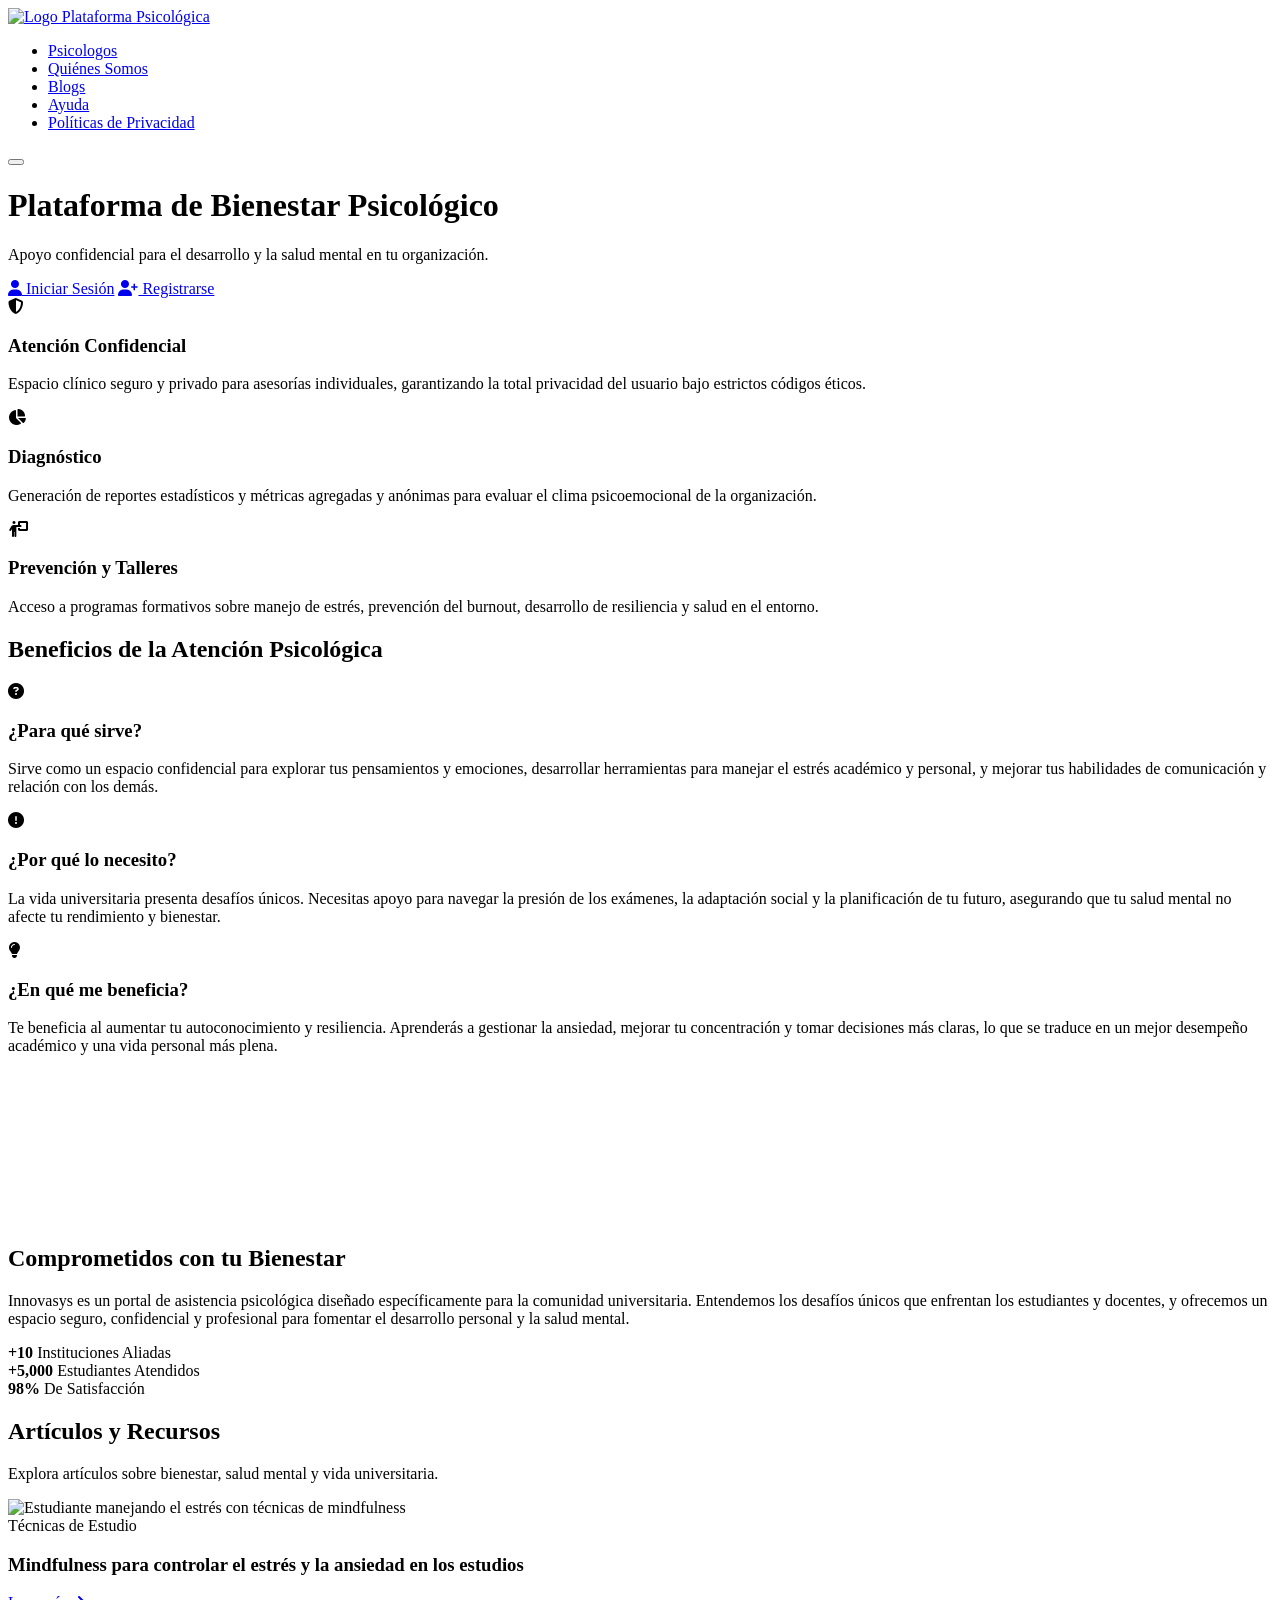
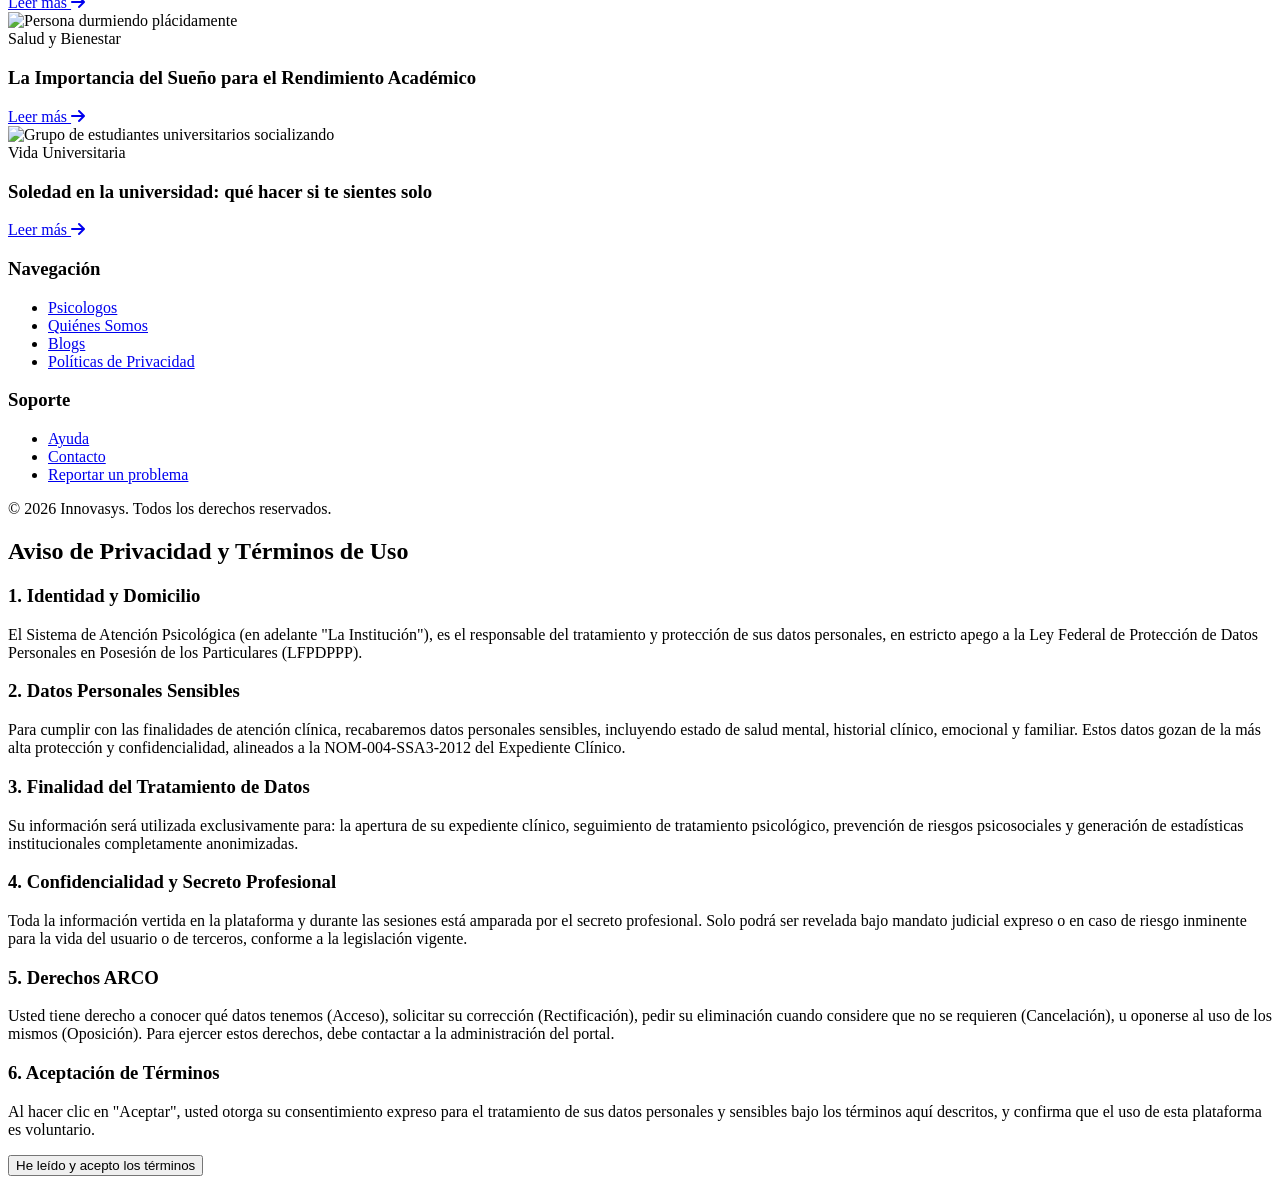
==== commit ad03dff3: "Add files via upload" ====
--- a/index.html
+++ b/index.html
@@ -6,16 +6,16 @@
     <link rel="preconnect" href="https://fonts.googleapis.com">
     <link rel="preconnect" href="https://fonts.gstatic.com" crossorigin>
     <link href="https://fonts.googleapis.com/css2?family=Poppins:wght@400;600;700&display=swap" rel="stylesheet">
-    <link rel="stylesheet" href="styles-index.css">
+    <link rel="stylesheet" href="css/styles-index.css">
     <link rel="stylesheet" href="https://cdnjs.cloudflare.com/ajax/libs/font-awesome/6.5.2/css/all.min.css" integrity="sha512-SnH5WK+bZxgPHs44uWIX+LLJAJ9/2PkPKZ5QiAj6Ta86w+fsb2TkcmfRyVX3pBnMFcV7oQPJkl9QevSCWr3W6A==" crossorigin="anonymous" referrerpolicy="no-referrer" />
-    <link rel="stylesheet" href="terminos.css">
+    <link rel="stylesheet" href="css/terminos.css">
     <title>Página principal - Sistema de Atención Psicológica</title>
     
 </head>
 <body>
     <nav class="top-nav">
         <div class="nav-brand">
-            <a href="index.html"><img src="logomain.png" alt="Logo Plataforma Psicológica" class="nav-logo"></a>
+            <a href="index.html"><img src="items/logomain.png" alt="Logo Plataforma Psicológica" class="nav-logo"></a>
         </div>
         <ul class="nav-links">
             <li><a href="info.html#servicios">Psicologos</a></li>
@@ -191,8 +191,8 @@
 
 </body>
 <script type="text/javascript" src="https://cdnjs.cloudflare.com/ajax/libs/vanilla-tilt/1.7.2/vanilla-tilt.min.js"></script>
-<script src="animations.js"></script>
-<script src="terminos.js"></script>
+<script src="js/animations.js"></script>
+<script src="js/terminos.js"></script>
 <script>
     document.addEventListener('DOMContentLoaded', () => {
         const navToggle = document.querySelector('.nav-toggle');
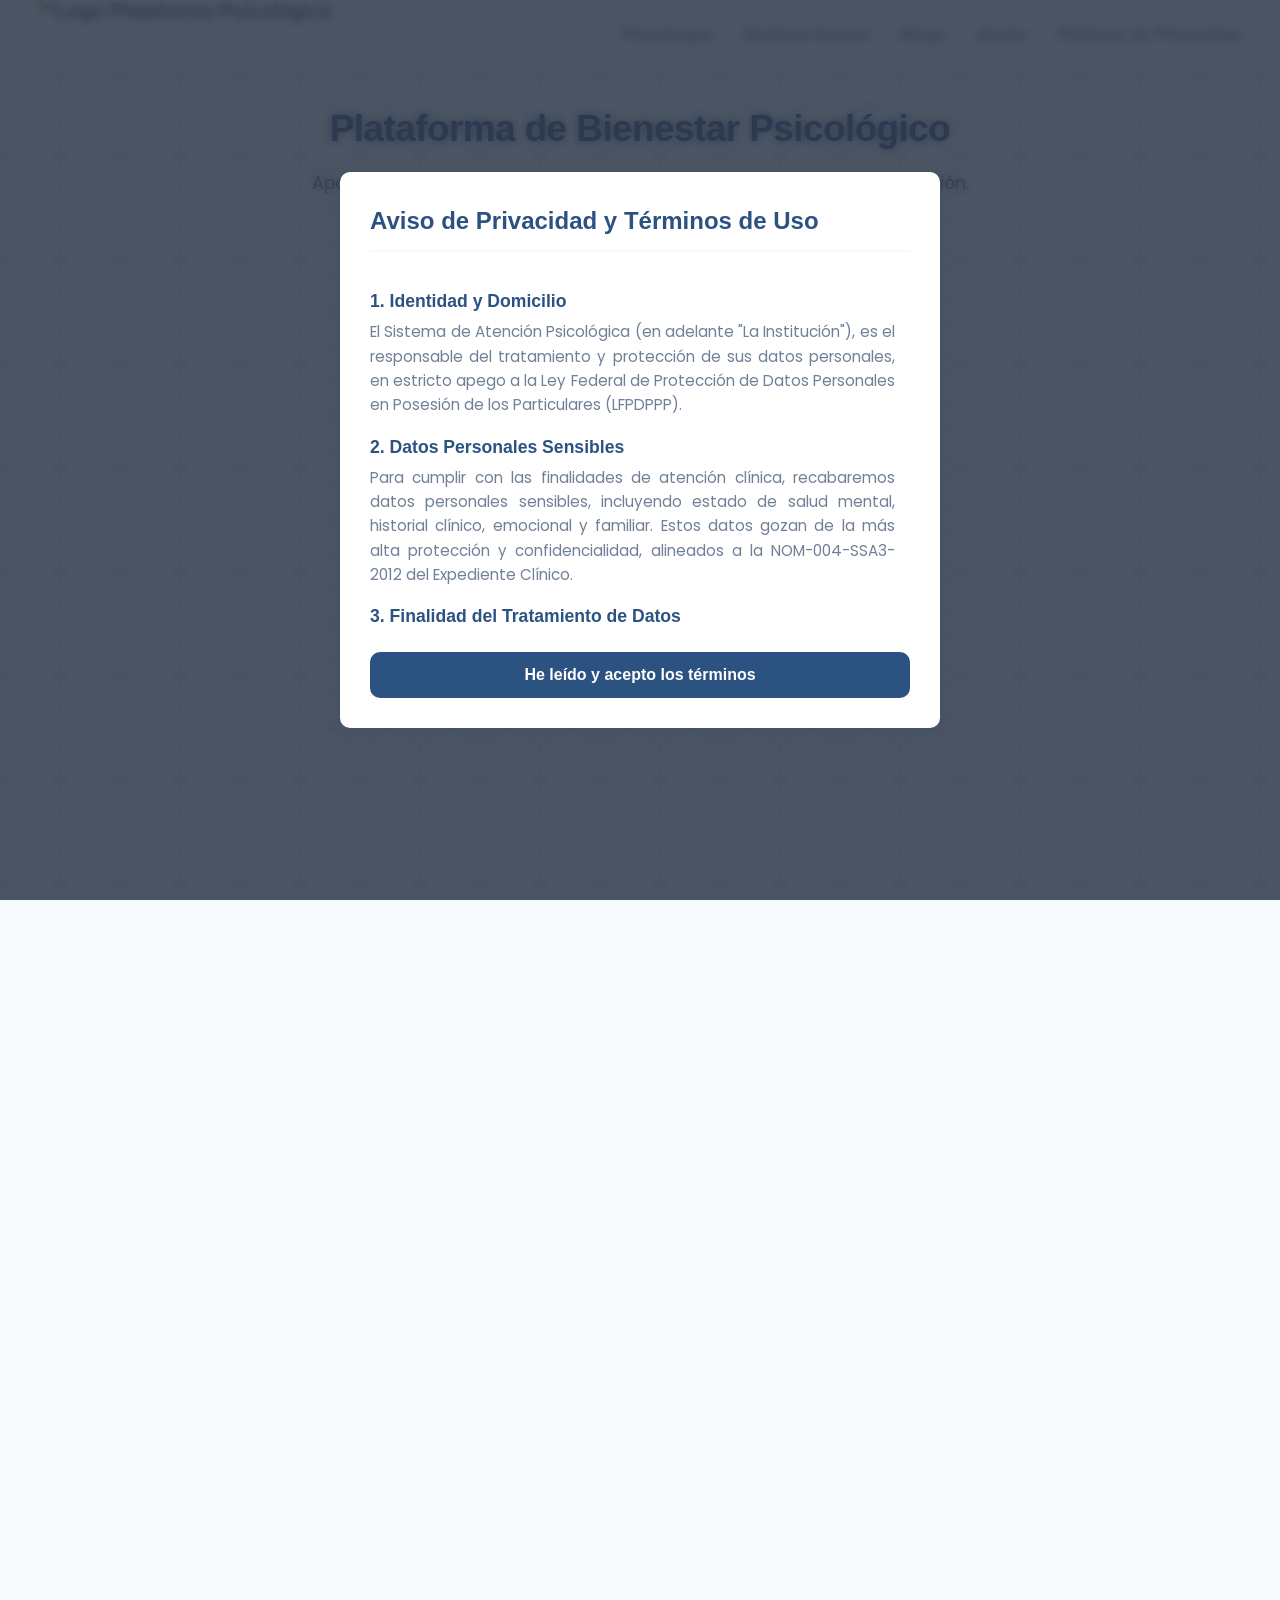
==== commit a284fed0: "Update index.html" ====
--- a/index.html
+++ b/index.html
@@ -6,16 +6,16 @@
     <link rel="preconnect" href="https://fonts.googleapis.com">
     <link rel="preconnect" href="https://fonts.gstatic.com" crossorigin>
     <link href="https://fonts.googleapis.com/css2?family=Poppins:wght@400;600;700&display=swap" rel="stylesheet">
-    <link rel="stylesheet" href="css/styles-index.css">
+    <link rel="stylesheet" href="styles-index.css">
     <link rel="stylesheet" href="https://cdnjs.cloudflare.com/ajax/libs/font-awesome/6.5.2/css/all.min.css" integrity="sha512-SnH5WK+bZxgPHs44uWIX+LLJAJ9/2PkPKZ5QiAj6Ta86w+fsb2TkcmfRyVX3pBnMFcV7oQPJkl9QevSCWr3W6A==" crossorigin="anonymous" referrerpolicy="no-referrer" />
-    <link rel="stylesheet" href="css/terminos.css">
+    <link rel="stylesheet" href="terminos.css">
     <title>Página principal - Sistema de Atención Psicológica</title>
     
 </head>
 <body>
     <nav class="top-nav">
         <div class="nav-brand">
-            <a href="index.html"><img src="items/logomain.png" alt="Logo Plataforma Psicológica" class="nav-logo"></a>
+            <a href="index.html"><img src="logomain.png" alt="Logo Plataforma Psicológica" class="nav-logo"></a>
         </div>
         <ul class="nav-links">
             <li><a href="info.html#servicios">Psicologos</a></li>
@@ -191,8 +191,8 @@
 
 </body>
 <script type="text/javascript" src="https://cdnjs.cloudflare.com/ajax/libs/vanilla-tilt/1.7.2/vanilla-tilt.min.js"></script>
-<script src="js/animations.js"></script>
-<script src="js/terminos.js"></script>
+<script src="animations.js"></script>
+<script src="terminos.js"></script>
 <script>
     document.addEventListener('DOMContentLoaded', () => {
         const navToggle = document.querySelector('.nav-toggle');
@@ -206,4 +206,4 @@
         }
     });
 </script>
-</html>+</html>
--- a/styles-index.css
+++ b/styles-index.css
@@ -0,0 +1,770 @@
+/* Definición de la paleta de colores institucional */
+:root {
+    --primary-color: #2C5282;      /* Azul institucional: seriedad, confianza y ética */
+    --secondary-color: #4299E1;    /* Azul interactivo: enfoque y dinamismo */
+    --background-color: #F7FAFC;   /* Gris suave: descanso visual clínico */
+    --text-color: #2D3748;         /* Gris oscuro: lectura cómoda con alto contraste */
+    --text-muted: #718096;         /* Gris medio: para descripciones secundarias */
+    --white: #FFFFFF;
+    --border-radius: 10px;
+    --shadow-sm: 0 4px 6px rgba(0, 0, 0, 0.05);
+    --shadow-md: 0 10px 15px -3px rgba(44, 82, 130, 0.1), 0 4px 6px -2px rgba(44, 82, 130, 0.05);
+}
+
+/* ==========================================================================
+   KEYFRAMES (Animaciones)
+   ========================================================================== */
+@keyframes fadeIn {
+    from { opacity: 0; }
+    to { opacity: 1; }
+}
+
+@keyframes slideInTop {
+    from {
+        opacity: 0;
+        transform: translateY(-20px);
+    }
+    to {
+        opacity: 1;
+        transform: translateY(0);
+    }
+}
+
+@keyframes fadeInUp {
+    from {
+        opacity: 0;
+        transform: translateY(20px);
+    }
+    to {
+        opacity: 1;
+        transform: translateY(0);
+    }
+}
+
+@keyframes fadeInUp3D {
+    from {
+        opacity: 0;
+        transform: perspective(1000px) translateY(20px);
+    }
+    to {
+        opacity: 1;
+        transform: perspective(1000px) translateY(0);
+    }
+}
+
+@keyframes randomHexFade {
+    0% { opacity: 0; transform: scale(0.7) rotate(20deg); } /* Inicia más pequeño y rotado */
+    30% { opacity: 0.6; transform: scale(1) rotate(0deg); } /* Opacidad máxima más baja, menos rotación para "iluminar" */
+    100% { opacity: 0; transform: scale(1.3) rotate(-20deg); } /* Se desvanece, más grande y rotado */
+}
+
+@keyframes iconPulse {
+    0%, 100% {
+        /* Mantenemos el translateZ para que no pierda su efecto 3D */
+        transform: scale(1) translateZ(40px);
+    }
+    50% {
+        transform: scale(1.15) translateZ(40px); /* Crece un 15% en medio de la animación */
+    }
+}
+
+/* ==========================================================================
+   RESET Y ESTILOS BASE
+   ========================================================================== */
+* {
+    margin: 0;
+    padding: 0;
+    box-sizing: border-box;
+    font-family: 'Poppins', 'Segoe UI', Roboto, Helvetica, Arial, sans-serif;
+}
+
+body {
+    background-color: var(--background-color);
+    color: var(--text-color);
+    
+    display: flex;
+    flex-direction: column;
+    align-items: center;
+    min-height: 100vh;
+    padding: 100px 20px 40px; /* Aumentamos el padding superior para la barra de navegación */
+    line-height: 1.6;
+    overflow-x: hidden;
+    
+    /* Animación de entrada inicial de la página */
+    animation: fadeIn 1s ease-out both;
+}
+
+/* ==========================================================================
+   FONDO HEXAGONAL ANIMADO
+   ========================================================================== */
+body::before {
+    content: "";
+    position: fixed;
+    top: 0;
+    left: 0;
+    width: 100%;
+    height: 100%;
+    z-index: -1; /* Asegura que se quede por detrás de todo el contenido */
+    
+    /* Patrón SVG de hexágonos codificado en URL */
+    background-image: url("data:image/svg+xml,%3Csvg xmlns='http://www.w3.org/2000/svg' width='50' height='86.6' viewBox='0 0 50 86.6'%3E%3Cpath d='M25 0L50 14.4v28.9L25 57.7L0 43.3V14.4L25 0zM25 86.6L50 72.2V43.3L25 28.9L0 43.3v28.9L25 86.6z' fill='none' stroke='%234299E1' stroke-width='1.5' /%3E%3C/svg%3E");
+    background-size: 60px 104px; /* Tamaño del hexágono */
+    opacity: 0.1; /* Hacemos el fondo estático y sutil */
+}
+
+/* Contenedor para los hexágonos aleatorios */
+#hex-animation-container {
+    position: fixed;
+    top: 0;
+    left: 0;
+    width: 100%;
+    height: 100%;
+    z-index: -2; /* Detrás del contenido, pero visible */
+    overflow: hidden;
+}
+
+.flying-hexagon {
+    position: absolute;
+    width: 60px;
+    height: 104px;
+    /* SVG de un hexágono con contorno (stroke) en un azul más claro para el efecto de "iluminación" */
+    background-image: url("data:image/svg+xml,%3Csvg xmlns='http://www.w3.org/2000/svg' width='50' height='86.6' viewBox='0 0 50 86.6'%3E%3Cpath d='M25 0L50 14.4v28.9L25 57.7L0 43.3V14.4L25 0zM25 86.6L50 72.2V43.3L25 28.9L0 43.3v28.9L25 86.6z' fill='none' stroke='%2385C1E9' stroke-width='1.5' /%3E%3C/svg%3E");
+    background-size: contain;
+    background-repeat: no-repeat;
+    opacity: 0; /* Inicia invisible */
+    
+    /* La animación se aplica desde JS, pero definimos su nombre aquí */
+    animation-name: randomHexFade;
+    animation-timing-function: ease-in-out;
+    animation-fill-mode: forwards; /* Mantiene el estado final (invisible) */
+}
+
+/* ==========================================================================
+   BARRA DE NAVEGACIÓN SUPERIOR
+   ========================================================================== */
+.top-nav {
+    position: fixed;
+    top: 0;
+    left: 0;
+    width: 100%;
+    display: flex;
+    justify-content: space-between;
+    align-items: center;
+    padding: 15px 40px; /* Aumentamos el padding para dar espacio al logo más grande */
+    background-color: var(--white); /* Fondo sólido */
+    box-shadow: var(--shadow-sm);
+    z-index: 900;
+    transition: top 0.3s;
+}
+
+.nav-logo {
+    height: 80px; /* Hacemos el logo más grande para que sea legible */
+    width: auto;
+    display: block; /* Elimina espacios extra debajo de la imagen */
+    margin-top: -20px; /* Aumentamos el margen negativo para que el logo "flote" */
+    margin-bottom: -20px; /* y no agrande la barra de navegación */
+}
+
+.nav-brand a {
+    font-size: 1.25rem;
+    font-weight: 700;
+    color: var(--primary-color);
+    text-decoration: none;
+    padding: 0;
+    overflow: visible; /* Sobrescribe el overflow:hidden de los botones */
+}
+
+.nav-brand a::before {
+    display: none; /* Quita el efecto shimmer del logo */
+}
+
+.nav-links {
+    display: flex;
+    list-style: none;
+    gap: 30px;
+}
+
+.nav-links a {
+    font-weight: 600;
+    color: var(--text-muted);
+    padding: 5px 0;
+    position: relative;
+    overflow: visible; /* Para que la línea de abajo sea visible */
+}
+
+.nav-links a::before {
+    display: none; /* Quita el efecto shimmer de los links de navegación */
+}
+
+.nav-links a:hover {
+    color: var(--primary-color);
+}
+
+.nav-toggle {
+    display: none; /* Oculto en escritorio */
+    border: none;
+    background: transparent;
+    cursor: pointer;
+}
+
+/* ==========================================================================
+   ENCABEZADO
+   ========================================================================== */
+header {
+    text-align: center;
+    margin-bottom: 35px;
+    max-width: 700px;
+}
+
+h1 {
+    color: var(--primary-color);
+    font-size: 2.3rem; /* Ajuste ligero para la nueva tipografía */
+    font-weight: 700;
+    letter-spacing: -0.5px;
+    margin-bottom: 10px;
+    animation: slideInTop 0.8s ease-out both;
+}
+
+.subtitle {
+    color: var(--text-muted);
+    font-size: 1.1rem;
+    animation: slideInTop 0.8s ease-out 0.2s both;
+}
+
+/* ==========================================================================
+   CONTENEDOR DE ACCESO (MAIN)
+   ========================================================================== */
+main {
+    background-color: var(--white);
+    padding: 30px;
+    border-radius: var(--border-radius);
+    box-shadow: var(--shadow-sm);
+    display: flex;
+    flex-direction: column;
+    gap: 15px;
+    width: 100%;
+    max-width: 400px;
+    margin-bottom: 50px;
+}
+
+a {
+    text-decoration: none;
+    text-align: center;
+    padding: 14px 24px;
+    border-radius: var(--border-radius);
+    font-size: 1.05rem;
+    font-weight: 600;
+    transition: background-color 0.3s ease, color 0.3s ease, border-color 0.3s ease, box-shadow 0.3s ease, transform 0.3s ease;
+    display: block;
+    position: relative; /* Necesario para el efecto de resaltado */
+    overflow: hidden;   /* Oculta el resaltado fuera del botón */
+}
+
+a i {
+    margin-right: 8px; /* Espacio entre el icono y el texto */
+}
+
+/* Efecto de resaltado (shimmer) */
+a::before {
+    content: '';
+    position: absolute;
+    top: 0;
+    left: -100%;
+    width: 100%;
+    height: 100%;
+    background: linear-gradient(120deg, transparent, rgba(255, 255, 255, 0.3), transparent);
+    transition: left 0.7s cubic-bezier(0.23, 1, 0.32, 1);
+}
+
+a:hover::before {
+    left: 100%;
+}
+
+#loginLink {
+    background-color: var(--primary-color);
+    color: var(--white);
+    border: 2px solid var(--primary-color);
+}
+
+#loginLink:hover {
+    background-color: #25456b; /* Un azul un poco más oscuro y profundo */
+    border-color: #25456b;
+    transform: scale(1.02);
+    box-shadow: 0 6px 16px rgba(66, 153, 225, 0.35);
+}
+
+#registerLink {
+    background-color: var(--white); /* Fondo blanco para que el borde resalte */
+    color: var(--primary-color);
+    border: 2px solid var(--primary-color);
+}
+
+#registerLink:hover {
+    background-color: rgba(66, 153, 225, 0.1); /* Relleno muy sutil con el color secundario */
+    color: var(--secondary-color);
+    border-color: var(--secondary-color);
+    transform: scale(1.02);
+    box-shadow: 0 6px 16px rgba(44, 82, 130, 0.2);
+}
+
+/* ==========================================================================
+   SECCIÓN DE TARJETAS
+   ========================================================================== */
+.features-container {
+    display: grid;
+    grid-template-columns: repeat(auto-fit, minmax(280px, 1fr));
+    gap: 25px;
+    width: 100%;
+    max-width: 1000px;
+    padding: 10px 0;
+}
+
+.card {
+    background-color: var(--white);
+    padding: 30px;
+    border-radius: var(--border-radius);
+    box-shadow: var(--shadow-sm);
+    border-top: 4px solid transparent;
+    position: relative;
+    transition: box-shadow 0.35s ease, border-top-color 0.35s ease;    
+
+    /* Prepara la tarjeta para la perspectiva 3D */
+    transform-style: preserve-3d;
+}
+
+.card:hover {
+    /* El transform ahora lo maneja la librería, pero mantenemos la sombra y el borde */
+    border-top: 4px solid var(--primary-color);
+    box-shadow: var(--shadow-md);
+}
+
+.card-icon {
+    font-size: 2rem;
+    margin-bottom: 15px;
+    display: inline-block;
+    /* Eleva el icono en el espacio 3D */
+    transform: translateZ(40px);
+    color: var(--secondary-color);
+    font-family: "Font Awesome 6 Free"; /* Asegura que se use la fuente de Font Awesome */
+    font-weight: 900; /* Para iconos sólidos (fas) */
+}
+
+.card:hover .card-icon {
+    /* Animación de pulso al pasar el cursor sobre la tarjeta */
+    animation: iconPulse 1.5s ease-in-out infinite;
+}
+
+.card h3 {
+    color: var(--primary-color);
+    font-size: 1.25rem;
+    font-weight: 600;
+    margin-bottom: 12px;
+    /* Eleva el título en el espacio 3D */
+    transform: translateZ(30px);
+}
+
+.card p {
+    color: var(--text-muted);
+    font-size: 0.95rem;
+    line-height: 1.5;
+    /* Eleva el párrafo en el espacio 3D */
+    transform: translateZ(20px);
+}
+
+/* ==========================================================================
+   SECCIÓN DE BENEFICIOS
+   ========================================================================== */
+.benefits-section {
+    width: 100%;
+    max-width: 1000px;
+    padding: 50px 0;
+    text-align: center;
+}
+
+.benefits-section h2 {
+    font-size: 2rem;
+    color: var(--primary-color);
+    margin-bottom: 40px;
+}
+
+.benefits-grid {
+    display: grid;
+    grid-template-columns: repeat(auto-fit, minmax(280px, 1fr));
+    gap: 30px;
+    text-align: left;
+}
+
+.benefit-item {
+    background-color: #EDF2F7; /* Un color de fondo ligeramente diferente */
+    padding: 30px;
+    border-radius: var(--border-radius);
+    border-left: 5px solid var(--secondary-color);
+}
+
+.benefit-icon {
+    font-size: 2.5rem;
+    color: var(--secondary-color);
+    margin-bottom: 20px;
+}
+
+.benefit-item h3 {
+    font-size: 1.3rem;
+    color: var(--primary-color);
+    margin-bottom: 15px;
+    transform: none; /* Reset transform from global h3 */
+}
+
+.benefit-item p {
+    color: var(--text-muted);
+    line-height: 1.6;
+}
+
+/* ==========================================================================
+   SECCIÓN DE BLOG
+   ========================================================================== */
+.blog-section-container {
+    width: 100%;
+    max-width: 1000px;
+    padding: 50px 0;
+    text-align: center;
+}
+
+.blog-section-container h2 {
+    font-size: 2rem;
+    color: var(--primary-color);
+    margin-bottom: 10px;
+}
+
+.blog-grid {
+    display: grid;
+    grid-template-columns: repeat(auto-fit, minmax(300px, 1fr));
+    gap: 30px;
+    margin-top: 40px;
+    text-align: left;
+}
+
+.blog-card {
+    background-color: var(--white);
+    border-radius: var(--border-radius);
+    box-shadow: var(--shadow-sm);
+    overflow: hidden;
+    transition: transform 0.3s ease, box-shadow 0.3s ease;
+    display: flex;
+    flex-direction: column;
+}
+
+.blog-card:hover {
+    transform: translateY(-5px);
+    box-shadow: var(--shadow-md);
+}
+
+.blog-card-img {
+    width: 100%;
+    height: 200px;
+    object-fit: cover;
+}
+
+.blog-card-content {
+    padding: 25px;
+    display: flex;
+    flex-direction: column;
+    flex-grow: 1;
+}
+
+.blog-category {
+    display: inline-block;
+    background-color: rgba(66, 153, 225, 0.1);
+    color: var(--secondary-color);
+    padding: 5px 12px;
+    border-radius: 20px;
+    font-size: 0.8rem;
+    font-weight: 600;
+    margin-bottom: 15px;
+    align-self: flex-start;
+}
+
+.blog-card-content h3 {
+    font-size: 1.2rem;
+    color: var(--primary-color);
+    margin-bottom: 15px;
+    line-height: 1.4;
+    transform: none; /* Resetea el transform de los h3 globales */
+}
+
+.blog-read-more {
+    color: var(--secondary-color);
+    font-weight: 600;
+    margin-top: auto; /* Pushes the link to the bottom */
+    display: inline-flex;
+    align-items: center;
+    gap: 8px;
+    padding: 0; /* Reset padding from global 'a' styles */
+    overflow: visible; /* Reset overflow from global 'a' styles */
+}
+
+.blog-read-more::before {
+    display: none; /* Remove shimmer effect */
+}
+
+.blog-read-more i {
+    transition: transform 0.3s ease;
+}
+
+.blog-read-more:hover i {
+    transform: translateX(5px);
+}
+
+.quienes-somos-section {
+    position: relative; /* Corregido para que no se sobreponga */
+    width: 100%;
+    padding: 80px 20px;
+    display: flex;
+    align-items: center;
+    justify-content: center;
+    text-align: center;
+    color: var(--white);
+    overflow: hidden;
+    margin: 60px 0;
+}
+
+.video-bg {
+    position: absolute;
+    top: 50%;
+    left: 50%;
+    min-width: 100%;
+    min-height: 100%;
+    width: auto;
+    height: auto;
+    transform: translate(-50%, -50%);
+    z-index: -2;
+}
+
+.section-overlay {
+    position: absolute;
+    top: 0;
+    left: 0;
+    width: 100%;
+    height: 100%;
+    background-color: rgba(44, 82, 130, 0.8); /* Overlay más oscuro para legibilidad */
+    z-index: -1;
+}
+
+.quienes-somos-content {
+    max-width: 800px;
+}
+
+.quienes-somos-content h2 {
+    font-size: 2.2rem;
+    margin-bottom: 20px;
+    color: var(--white);
+}
+
+.quienes-somos-content p {
+    font-size: 1.1rem;
+    line-height: 1.7;
+    margin-bottom: 30px;
+    color: rgba(255, 255, 255, 0.9);
+}
+
+.quienes-somos-stats {
+    display: flex;
+    justify-content: space-around;
+    gap: 20px;
+}
+
+.stat {
+    display: flex;
+    flex-direction: column;
+}
+
+.stat strong {
+    font-size: 2.5rem;
+    font-weight: 700;
+    color: var(--white);
+}
+
+.stat span {
+    font-size: 1rem;
+    color: rgba(255, 255, 255, 0.8);
+}
+
+/* ==========================================================================
+   NUEVO FOOTER
+   ========================================================================== */
+.main-footer {
+    width: 100%;
+    background-color: #1A202C;
+    color: #A0AEC0;
+    padding-top: 50px;
+}
+
+.footer-grid {
+    display: grid;
+    grid-template-columns: repeat(auto-fit, minmax(250px, 1fr));
+    gap: 40px;
+    max-width: 1200px;
+    margin: 0 auto;
+    padding: 0 40px;
+}
+
+.footer-column {
+    position: relative;
+}
+
+.footer-column h3 {
+    color: var(--white);
+    font-size: 1.1rem;
+    font-weight: 600;
+    margin-bottom: 20px;
+    text-transform: uppercase;
+    letter-spacing: 0.5px;
+}
+
+.footer-column ul {
+    list-style: none;
+}
+
+.footer-column ul li {
+    margin-bottom: 10px;
+}
+
+.footer-column ul a {
+    color: #A0AEC0;
+    text-decoration: none;
+    transition: color 0.3s ease;
+    padding: 0;
+    display: inline;
+    overflow: visible;
+    text-align: left;
+}
+
+.footer-column ul a:hover {
+    color: var(--secondary-color);
+}
+
+.footer-column ul a::before {
+    display: none;
+}
+
+.footer-bottom {
+    border-top: 1px solid #2D3748;
+    text-align: center;
+    padding: 20px;
+    margin-top: 40px;
+    font-size: 0.9rem;
+}
+
+/* ==========================================================================
+   ANIMACIONES DE SCROLL
+   ========================================================================== */
+.scroll-animate {
+    opacity: 0;
+    transform: translateY(30px);
+    transition: opacity 0.6s ease-out, transform 0.6s ease-out;
+}
+
+.scroll-animate.is-visible {
+    opacity: 1;
+    transform: translateY(0);
+}
+
+/* Efecto escalonado para elementos en un grid */
+.features-container > .scroll-animate:nth-child(2),
+.benefits-grid > .scroll-animate:nth-child(2) { transition-delay: 0.15s; }
+.features-container > .scroll-animate:nth-child(3),
+.benefits-grid > .scroll-animate:nth-child(3) { transition-delay: 0.3s; }
+
+/* ==========================================================================
+   RESPONSIVIDAD
+   ========================================================================== */
+@media (max-width: 600px) {
+    h1 {
+        font-size: 1.9rem;
+    }
+    body {
+        padding: 20px 15px;
+    }
+    .top-nav {
+        padding: 15px 20px;
+    }
+    .nav-links {
+        display: none; /* Ocultamos los enlaces en móvil por ahora */
+    }
+    .nav-toggle {
+        display: block; /* Mostramos el botón de menú */
+    }
+    .features-container {
+        grid-template-columns: 1fr;
+    }
+}
+
+
+ .nav-toggle {
+            display: none;
+            cursor: pointer;
+            border: none;
+            background: transparent;
+            padding: 0;
+        }
+        .hamburger {
+            display: block;
+            width: 25px;
+            height: 3px;
+            background-color: #333;
+            position: relative;
+            transition: background-color 0.3s ease-in-out;
+        }
+        .hamburger::before,
+        .hamburger::after {
+            content: '';
+            position: absolute;
+            width: 25px;
+            height: 3px;
+            background-color: #333;
+            transition: transform 0.3s ease-in-out;
+        }
+        .hamburger::before {
+            top: -8px;
+        }
+        .hamburger::after {
+            bottom: -8px;
+        }
+
+        @media (max-width: 768px) {
+            .nav-links {
+                display: none;
+                position: absolute;
+                top: 100%;
+                right: 0;
+                background-color: #fff;
+                width: 100%;
+                flex-direction: column;
+                align-items: center;
+                box-shadow: 0 4px 8px rgba(0,0,0,0.1);
+                z-index: 1000;
+            }
+            .nav-links.active {
+                display: flex;
+            }
+            .nav-links li {
+                padding: 1rem 0;
+                width: 100%;
+                text-align: center;
+            }
+            .nav-toggle {
+                display: block;
+            }
+            .top-nav {
+                position: relative;
+            }
+        }
+
+        .nav-toggle.active .hamburger {
+            background-color: transparent;
+        }
+        .nav-toggle.active .hamburger::before {
+            transform: translateY(8px) rotate(45deg);
+        }
+        .nav-toggle.active .hamburger::after {
+            transform: translateY(-8px) rotate(-45deg);
+        }
--- a/terminos.css
+++ b/terminos.css
@@ -0,0 +1,108 @@
+/* ==========================================================================
+   MODAL DE TÉRMINOS Y CONDICIONES
+   ========================================================================== */
+#legalModal {
+    position: fixed;
+    top: 0;
+    left: 0;
+    width: 100%;
+    height: 100%;
+    background-color: rgba(45, 55, 72, 0.85); /* Fondo oscuro semitransparente */
+    backdrop-filter: blur(4px); /* Efecto de desenfoque profesional */
+    display: flex;
+    justify-content: center;
+    align-items: center;
+    z-index: 1000; /* Asegura que esté por encima de todo */
+    padding: 20px;
+    
+    /* Oculto por defecto, se mostrará con JS */
+    opacity: 0;
+    visibility: hidden;
+    transition: opacity 0.4s ease, visibility 0.4s ease;
+}
+
+/* Clase para mostrar el modal */
+#legalModal.show {
+    opacity: 1;
+    visibility: visible;
+}
+
+.modal-content {
+    background-color: var(--white);
+    width: 100%;
+    max-width: 600px;
+    border-radius: var(--border-radius);
+    padding: 30px;
+    box-shadow: var(--shadow-md); /* Usar la variable de sombra definida en styles-index.css para consistencia */
+    display: flex;
+    flex-direction: column;
+    gap: 20px;
+
+    /* Estado inicial para la animación de entrada de la tarjeta */
+    transform: translateY(20px);
+    transition: transform 0.3s ease-out;
+}
+
+#legalModal.show .modal-content {
+    /* Estado final de la animación: la tarjeta sube a su posición original */
+    transform: translateY(0);
+}
+
+.modal-content h2 {
+    color: var(--primary-color);
+    font-size: 1.5rem;
+    border-bottom: 2px solid var(--background-color);
+    padding-bottom: 10px;
+}
+
+/* Contenedor con scroll para el texto legal */
+.legal-text {
+    max-height: 40vh;
+    overflow-y: auto;
+    padding-right: 15px;
+    color: var(--text-color);
+    font-size: 0.95rem;
+}
+
+.legal-text h3 {
+    color: var(--primary-color);
+    font-size: 1.1rem;
+    margin: 15px 0 5px 0;
+}
+
+.legal-text p {
+    color: var(--text-muted);
+    margin-bottom: 10px;
+    text-align: justify;
+}
+
+/* Personalización de la barra de desplazamiento (Scrollbar) */
+.legal-text::-webkit-scrollbar {
+    width: 6px;
+}
+.legal-text::-webkit-scrollbar-track {
+    background: var(--background-color);
+    border-radius: 4px;
+}
+.legal-text::-webkit-scrollbar-thumb {
+    background: var(--secondary-color);
+    border-radius: 4px;
+}
+
+.accept-btn {
+    background-color: var(--primary-color);
+    color: var(--white);
+    border: none;
+    padding: 14px;
+    border-radius: var(--border-radius);
+    font-size: 1rem;
+    font-weight: 600;
+    cursor: pointer;
+    transition: all 0.3s ease;
+    text-align: center;
+}
+
+.accept-btn:hover {
+    background-color: var(--secondary-color);
+    transform: translateY(-2px);
+}
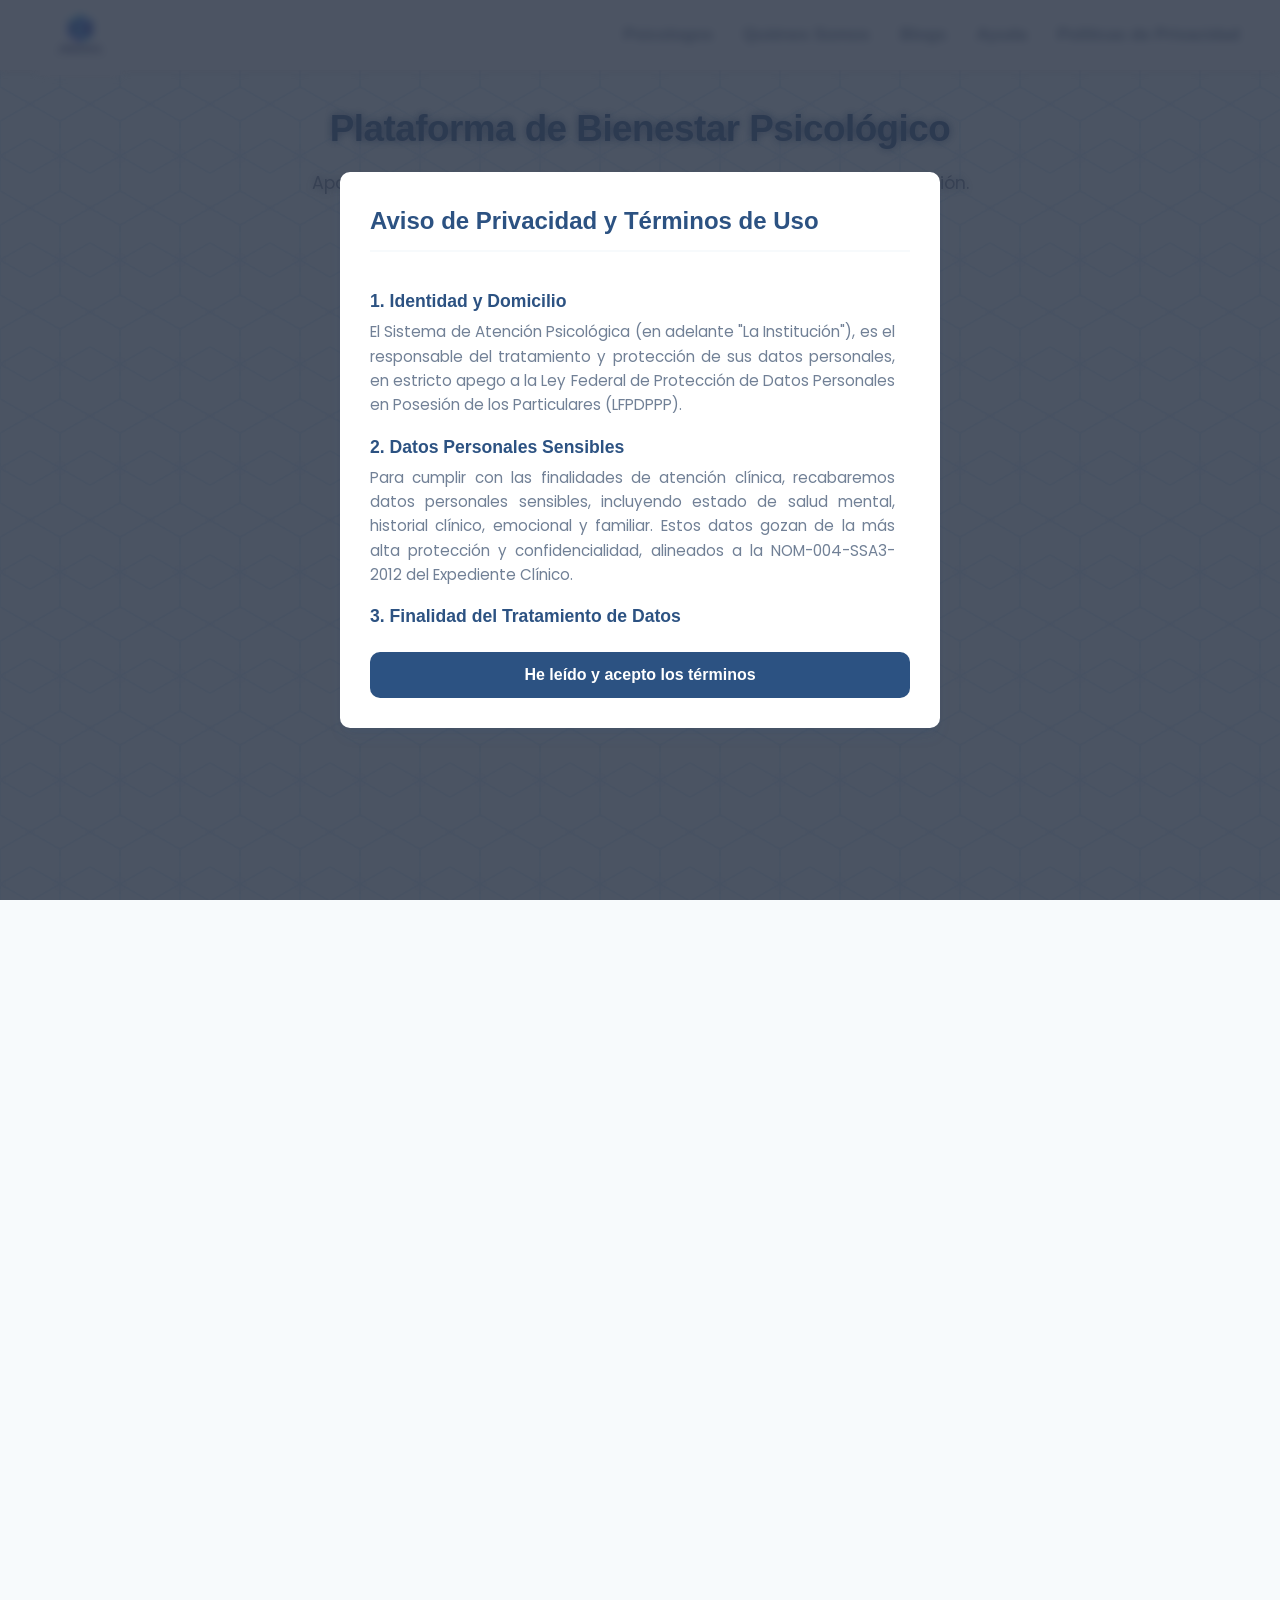
==== commit ca37343e: "Update index.html" ====
--- a/index.html
+++ b/index.html
@@ -15,7 +15,7 @@
 <body>
     <nav class="top-nav">
         <div class="nav-brand">
-            <a href="index.html"><img src="logomain.png" alt="Logo Plataforma Psicológica" class="nav-logo"></a>
+            <a href="index.html"><img src="logomain.jpeg" alt="Logo Plataforma Psicológica" class="nav-logo"></a>
         </div>
         <ul class="nav-links">
             <li><a href="info.html#servicios">Psicologos</a></li>
